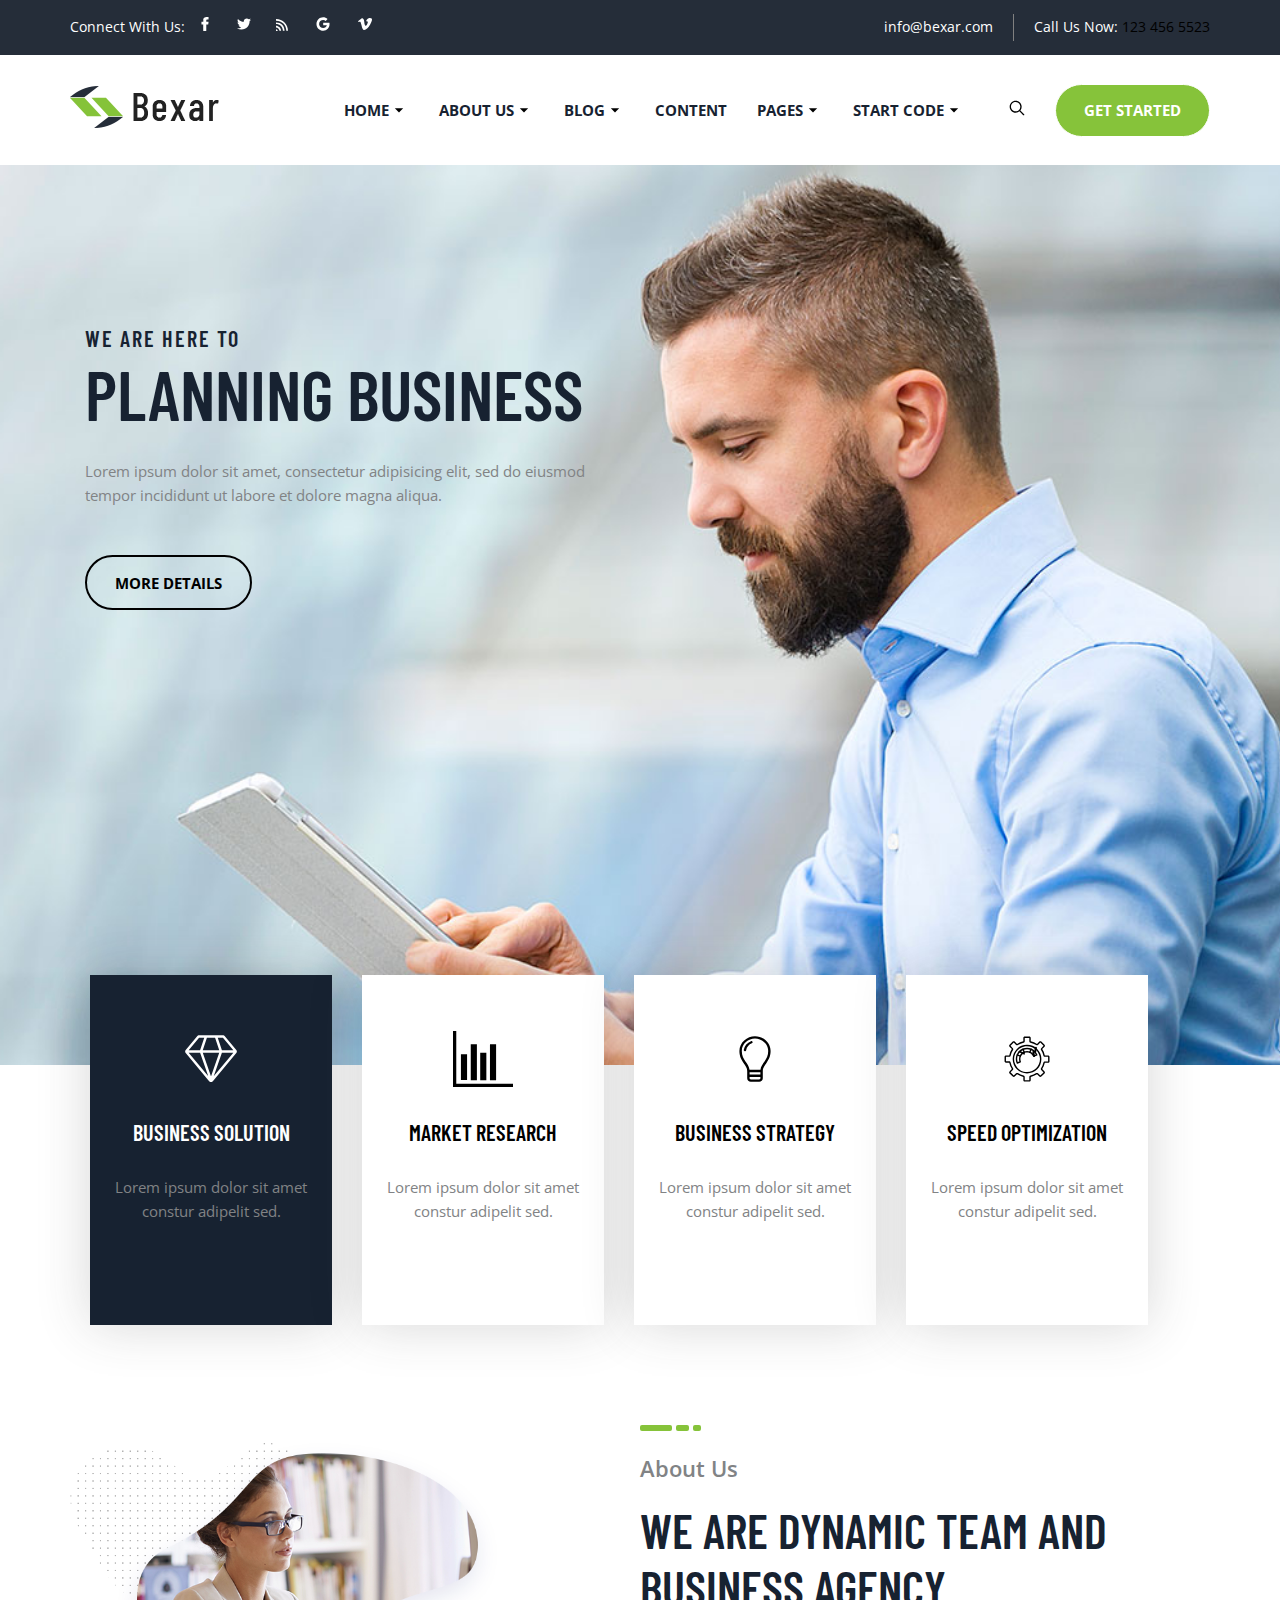
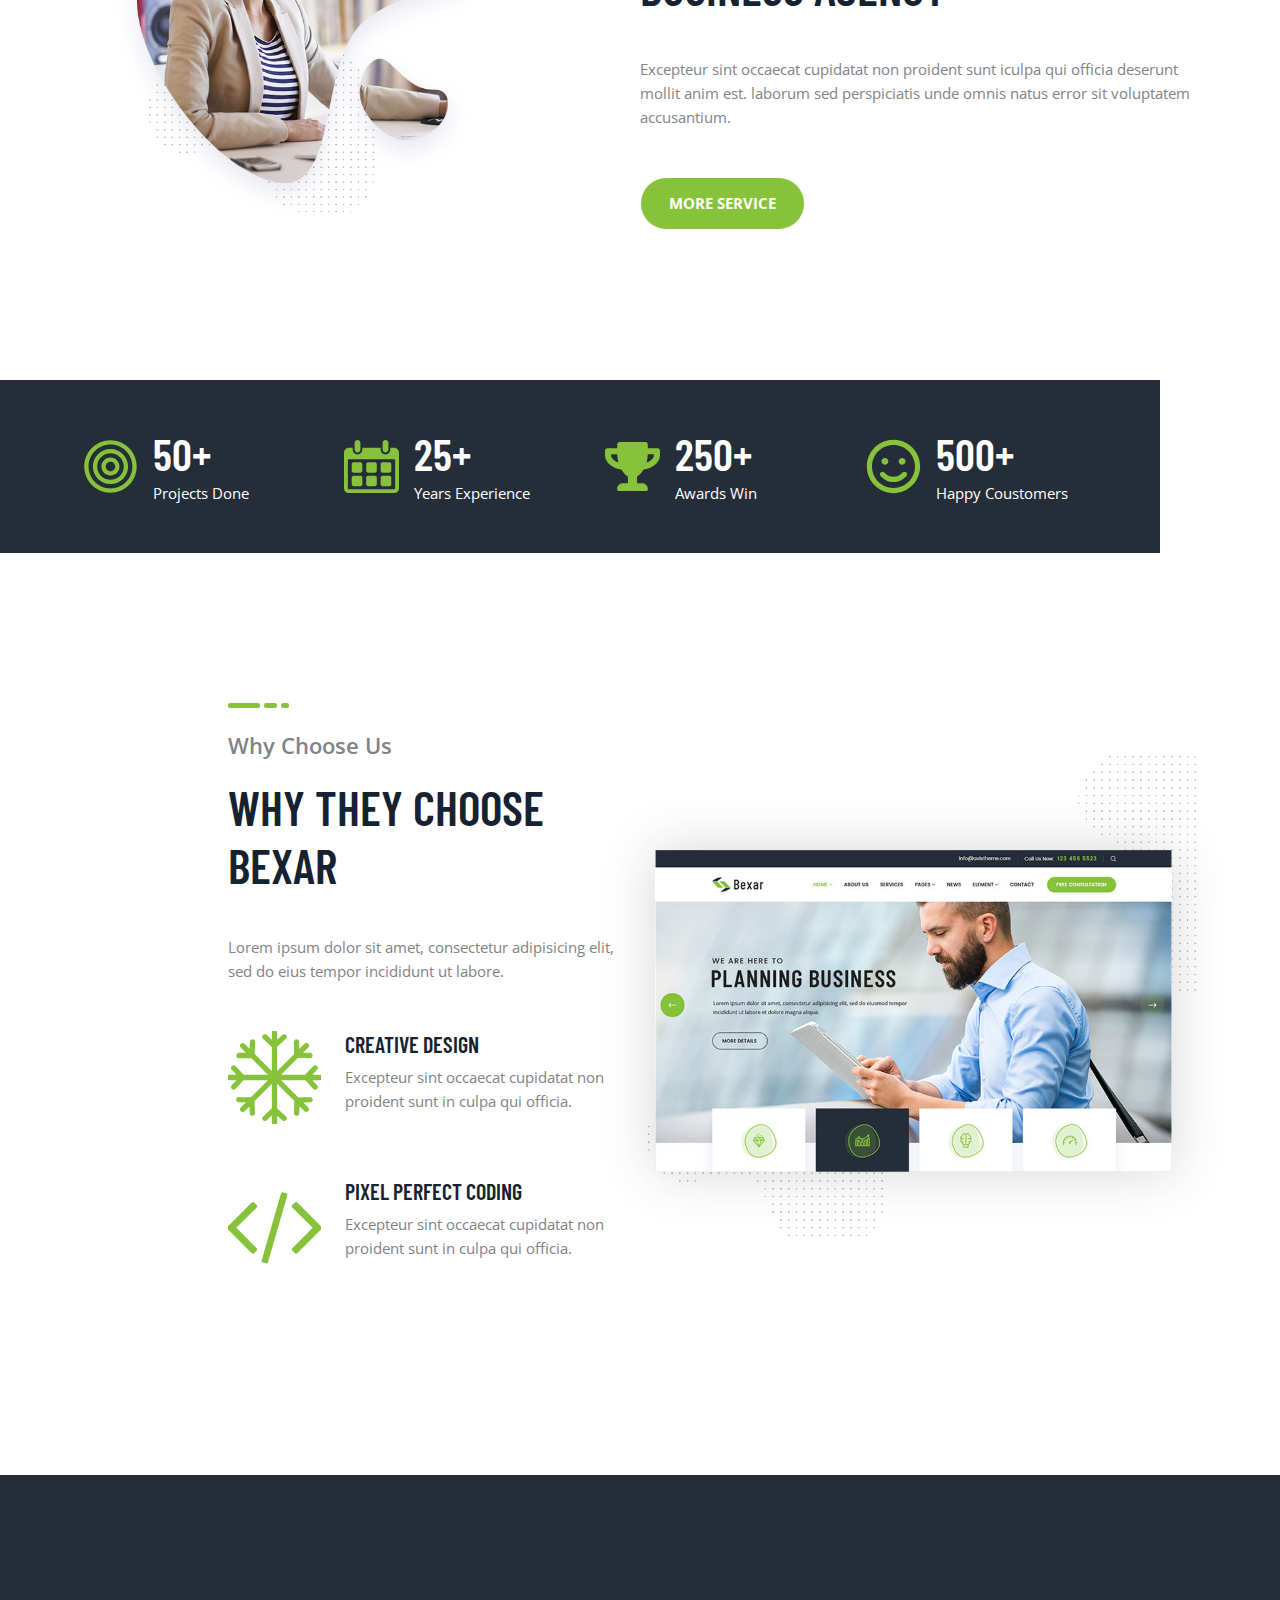
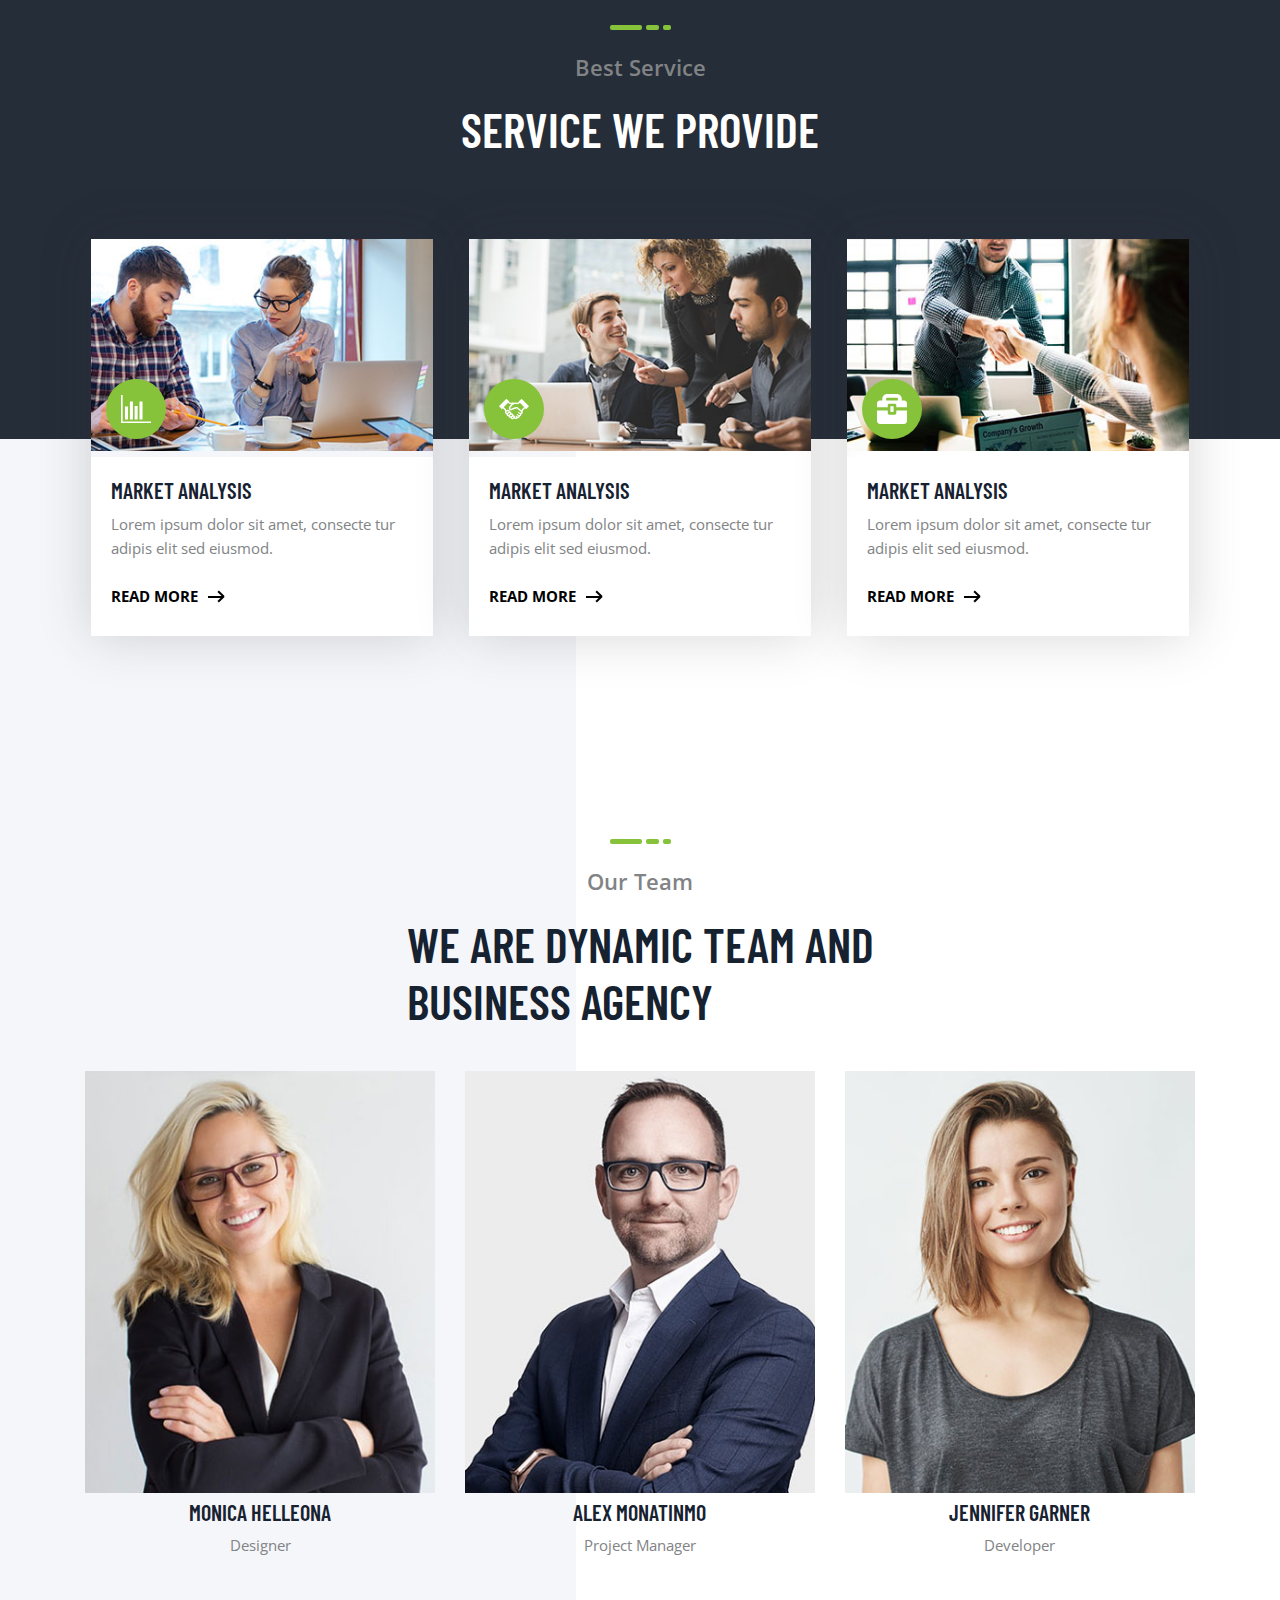
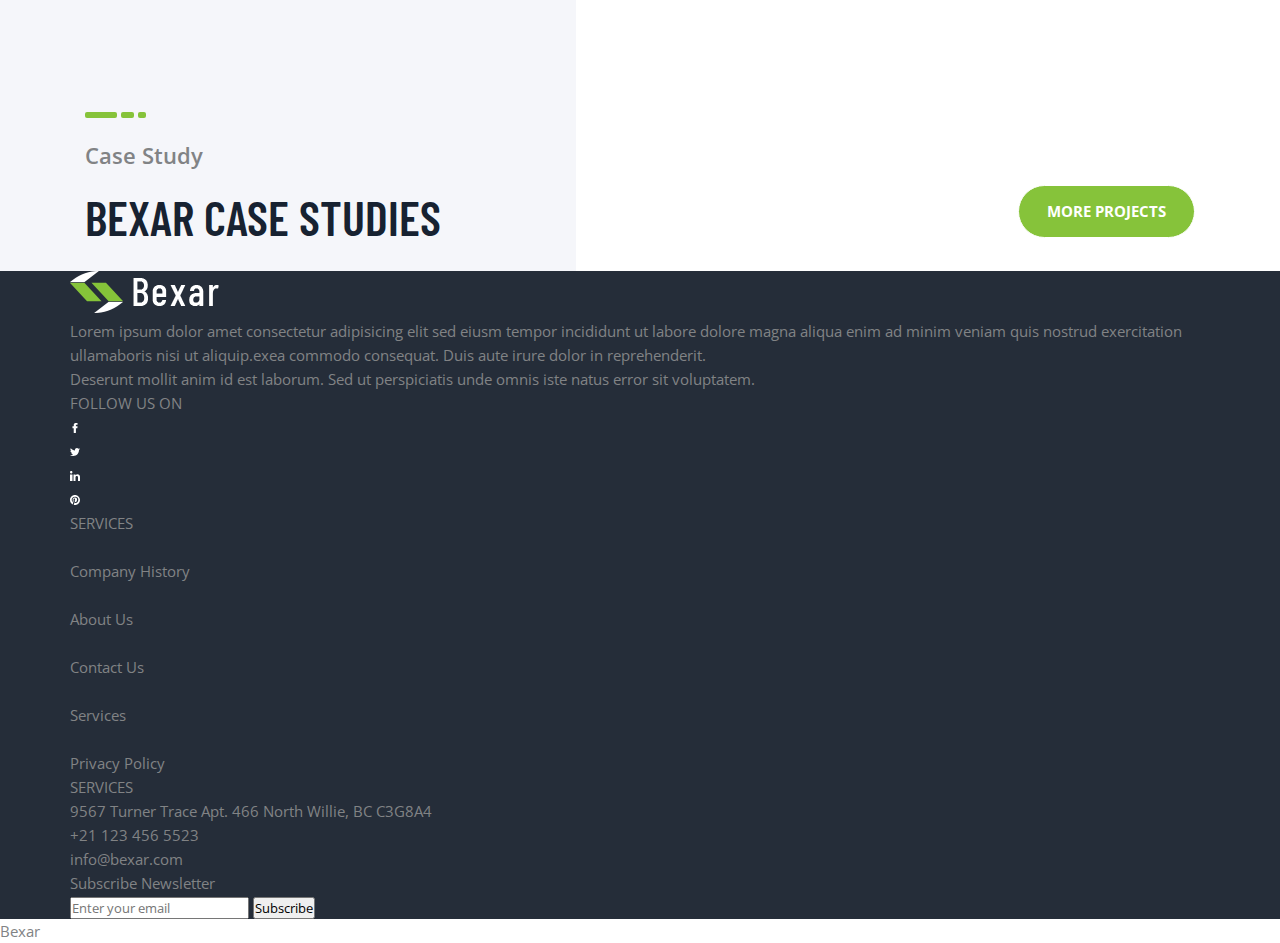
==== index.html @ 7b9d584b "first commit" ====
<!DOCTYPE html>
<html lang="en">
<head>
  <meta charset="UTF-8">
  <meta name="viewport" content="width=device-width, initial-scale=1.0">
  <link rel="preconnect" href="https://fonts.googleapis.com">
  <link rel="preconnect" href="https://fonts.gstatic.com" crossorigin>
  <link href="https://fonts.googleapis.com/css2?family=Barlow+Condensed:wght@100;200;300;400;500;600;700&display=swap" rel="stylesheet">
  <link rel="preconnect" href="https://fonts.googleapis.com">
  <link rel="preconnect" href="https://fonts.gstatic.com" crossorigin>
  <link href="https://fonts.googleapis.com/css2?family=Open+Sans:wght@300;400;500;600;700;800&display=swap" rel="stylesheet">
  <link rel="stylesheet" href="./assets/css/main.css">
  <title>BEKAR</title>
</head>
<body>
  <header>
    <div class="top-header">
      <div class="container">
        <div class="header-container">
          <div class="top-header-left">
            <p>Connect With Us:</p>
              <ul class="top-icons">
                <li class="icon"><a href="#"><img src="./assets/svg/facebook.svg" alt="facebook"></a></li>
                <li class="icon"><a href="#"><img src="./assets/svg/twitter.svg" alt="twitter"></a></li>
                <li class="icon"><a href="#"><img src="./assets/svg/wifi.svg" alt="wifi"></a></li>
                <li class="icon"><a href="#"><img src="./assets/svg/google.svg" alt="google"></a></li>
                <li class="icon"><a href="#"><img src="./assets/svg/vimeo.svg" alt="vimeo"></a></li>
              </ul>  
          </div>
          <div class="top-header-right">
            <div class="top-header-content gray-border">info@bexar.com</div>
            <div class="top-header-content">Call Us Now: <a href="">123 456 5523</a></div>
          </div>
        </div>
      </div>
    </div>
    <div class="bottom-header">
      <div class="container">
        <div class="header-container-bottom">
          <div class="logo">
            <img src="./assets/images/logo.png" alt="">
          </div>
          <nav>
            <ul class="navbar">
              <li class="nav-link"><a class="nav-a" href="#">HOME</a><img class="drop" src="./assets/svg/dropdown.svg" alt="dropdown">
                  <ul class="dropdown"> 
                      <li><a href="#">Homepage 1</a></li>
                      <li><a href="#">Homepage 2</a></li>
                      <li><a href="#">Homepage 3</a></li>
                  </ul>
              </li>
              <li class="nav-link"><a class="nav-a" href="#">ABOUT US</a><img class="drop" src="./assets/svg/dropdown.svg" alt="dropdown">
                  <ul class="dropdown">
                      <li><a href="#">About Us 1</a></li>
                      <li><a href="#">About Us 2</a></li>
                  </ul>
              </li>
              <li class="nav-link"><a class="nav-a" href="#">BLOG</a><img class="drop" src="./assets/svg/dropdown.svg" alt="dropdown">
                  <ul class="dropdown">
                      <li><a href="#">Blog </a></li>
                      <li><a href="#">Blog Sidebar</a></li>
                      <li><a href="#">Blog Details</a></li>
                  </ul>
              </li>
              <li class="nav-link"><a class="nav-a" href="#">CONTENT</a></li>
              <li class="nav-link"><a class="nav-a" href="#">PAGES</a><img class="drop" src="./assets/svg/dropdown.svg" alt="dropdown">
                  <ul class="dropdown">
                      <li><a href="#">Team</a></li>
                      <li><a href="#">Case Study</a></li>
                      <li><a href="#">Project Details</a></li>
                      <li><a href="#">Service 1</a></li>
                      <li><a href="#">Service 2</a></li>
                      <li><a href="#">Service Details</a></li>
                  </ul>
              </li>
              <li class="nav-link"><a class="nav-a" href="#">START CODE</a><img class="drop" src="./assets/svg/dropdown.svg" alt="dropdown">
                  <ul class="dropdown">
                      <li><a href="#">Buttons</a></li>
                      <li><a href="#">Icons</a></li>
                      <li><a href="#">Typography</a></li>
                      <li><a href="#">Accordions</a></li>
                      <li><a href="#">Blog Contents</a></li>
                      <li><a href="#">Service Contents</a></li>
                      <li><a href="#">Team Contents</a></li>
                  </ul>
              </li>
            </ul>
            <div>
              <img class="search" src="./assets/svg/search.svg" alt="search-icon">
            </div>
            <button class="header-btn button">GET STARTED</button>
          <nav>
        </div>
      </div>
    </div>
  </header>
  <main>
    <section class="hero">
      <div class="slider-container">
        <div id="slider-1" class="slider">
          <div class="container">
            <div class="slide-content">
              <h4>WE ARE HERE TO</h4>
              <h2>PLANNING BUSINESS</h2>
              <p class="gray-text">Lorem ipsum dolor sit amet, consectetur adipisicing elit, sed do eiusmod tempor incididunt ut labore et dolore magna aliqua.</p>
              <button class="slider-btn button">MORE DETAILS</button>
            </div>
          </div>
        </div>
        <div id="slider-2" class="slider">
          <div class="container">
            <div class="slide-content">
              <h4>WE ARE HERE TO</h4>
              <h2>PLANNING BUSINESS</h2>
              <p class="gray-text">Lorem ipsum dolor sit amet, consectetur adipisicing elit, sed do eiusmod tempor incididunt ut labore et dolore magna aliqua.</p>
              <button class="slider-btn button">MORE DETAILS</button>
            </div>
          </div>
        </div>
        <div id="slider-3" class="slider">
          <div class="container">
            <div class="slide-content">
              <h4>WE ARE HERE TO</h4>
              <h2>PLANNING BUSINESS</h2>
              <p class="gray-text">Lorem ipsum dolor sit amet, consectetur adipisicing elit, sed do eiusmod tempor incididunt ut labore et dolore magna aliqua.</p>
              <button class="slider-btn button">MORE DETAILS</button>
            </div>
          </div>
        </div>
        <div id="slider-4" class="slider">
          <div class="container">
            <div class="slide-content">
              <h4>WE ARE HERE TO</h4>
              <h2>PLANNING BUSINESS</h2>
              <p class="gray-text">Lorem ipsum dolor sit amet, consectetur adipisicing elit, sed do eiusmod tempor incididunt ut labore et dolore magna aliqua.</p>
              <button class="slider-btn button">MORE DETAILS</button>
            </div>
          </div>
        </div>
      </div>
    </section> 
    <section class="box-section">
      <div class="container">
        <div class="boxes">
          <div id="box1" class="box">
            <div id="box-icon-1" class="box-icon"></div>
            <div class="box-big">BUSINESS SOLUTION</div>
            <p class="gray-text">Lorem ipsum dolor sit amet constur adipelit sed.</p>
          </div>
          <div class="box">
            <div id="box-icon-2" class="box-icon"></div>
            <div class="box-big">MARKET RESEARCH</div>
            <p class="gray-text">Lorem ipsum dolor sit amet constur adipelit sed.</p>
          </div>
          <div class="box">
            <div id="box-icon-3" class="box-icon"></div>
            <div class="box-big">BUSINESS STRATEGY</div>
            <p class="gray-text">Lorem ipsum dolor sit amet constur adipelit sed.</p>
          </div>
          <div class="box">
            <div id="box-icon-4" class="box-icon"></div>
            <div class="box-big">SPEED OPTIMIZATION</div>
            <p class="gray-text">Lorem ipsum dolor sit amet constur adipelit sed.</p>
          </div>
        </div>
      </div>
    </section>
    <section id="about" class="container">
      <div class="aboutUs">
        <div class="about-bg">
          <img src="./assets/images/about-us.png" alt="">
        </div>
        <div class="about-text">
          <div class="green-lines">
            <div class="line one"></div>
            <div class="line two"></div>
            <div class="line three"></div>
          </div>
          <div class="about-gray">About Us</div>
          <div class="about-big">WE ARE DYNAMIC TEAM AND BUSINESS AGENCY</div>
          <div class="gray-text abouttxt">Excepteur sint occaecat cupidatat non proident sunt iculpa qui officia deserunt mollit anim est. laborum sed perspiciatis unde omnis natus error sit voluptatem accusantium.</div>
          <div class="more">
            <button class="header-btn button">MORE SERVICE</button>
          </div>
        </div>
      </div>
    </section>
    <section class="funfacts">
      <div class="container">
        <div class="facts">
          <div class="fact">
            <div class="fact-icon fact1"></div>
            <div class="fact-content">
              <div class="fact-count">50+</div>
              <div class="fact-text">Projects Done</div>
            </div>
          </div>
          <div class="fact">
            <div class="fact-icon fact2"></div>
            <div class="fact-content">
              <div class="fact-count">25+</div>
              <div class="fact-text">Years Experience</div>
            </div>
          </div>
          <div class="fact">
            <div class="fact-icon fact3"></div>
            <div class="fact-content">
              <div class="fact-count">250+</div>
              <div class="fact-text">Awards Win</div>
            </div>
          </div>
          <div class="fact">
            <div class="fact-icon fact4"></div>
            <div class="fact-content">
              <div class="fact-count">500+</div>
              <div class="fact-text">Happy Coustomers</div>
            </div>
          </div>
        </div>
      </div>
    </section>
    <section class="choose-class">
      <div class="choose">
        <div class="choose-left">
          <div class="green-lines">
            <div class="line one"></div>
            <div class="line two"></div>
            <div class="line three"></div>
          </div>
          <div class="about-gray">Why Choose Us</div>
          <div class="about-big">WHY THEY CHOOSE BEXAR</div>
          <div class="gray-text abouttxt">Lorem ipsum dolor sit amet, consectetur adipisicing elit, sed do eius tempor incididunt ut labore.</div>
          <div class="choose-content">
            <div class="choose-box">
              <div class="choose-icon-box">
                <img src="./assets/svg/snow.svg" alt="snow">
              </div>
              <div class="choose-box-content">
                <div class="choose-big">CREATIVE DESIGN</div>
                <div class="choose-text">Excepteur sint occaecat cupidatat non proident sunt in culpa qui officia.</div>
              </div>
            </div>
            <div class="choose-box">
              <div class="choose-icon-box">
                <img src="./assets/svg/code.svg" alt="snow">
              </div>
              <div class="choose-box-content">
                <div class="choose-big">PIXEL PERFECT CODING</div>
                <div class="choose-text">Excepteur sint occaecat cupidatat non proident sunt in culpa qui officia.</div>
              </div>
            </div>
          </div>
        </div>
        <div class="choose-bg">
          <img src="./assets/images/feature.jpg" alt="">
          <div class="feature-bg"></div>
        </div>
      </div>
    </section>
    <section class="bg-gray-white">
      <div class="section-blue">
        <div class="container">
          <div class="green-lines">
            <div class="line one"></div>
            <div class="line two"></div>
            <div class="line three"></div>
          </div>
          <div class="about-gray">Best Service</div>
          <div class="about-big-white">SERVICE WE PROVIDE</div>   
        </div>
      </div>
      <div class="service">
        <div class="container">
          <div class="cards">
            <div class="card">
              <div class="service-bg">
                <img src="./assets/images/services/service-1.jpg" alt="service">
                <div class="service-icon-bg">
                  <img src="./assets/svg/chart.svg" alt="">
                </div>
              </div>
              <div class="card-content">
                <div class="choose-big">MARKET ANALYSIS</div>
                <div class="service-text">Lorem ipsum dolor sit amet, consecte tur adipis elit sed eiusmod.</div>
                <button class="header-btn button ser">
                  <div class="read">READ MORE</div>
                  <div class="arrow-container">
                    <div class="arrow"></div>
                  </div>      
                </button>      
              </div>
            </div>
            <div class="card">
              <div class="service-bg">
                <img src="./assets/images/services/service-2.jpg" alt="service">
                <div class="service-icon-bg">
                  <img src="./assets/svg/handshake.svg" alt="">
                </div>
              </div>
              <div class="card-content">
                <div class="choose-big">MARKET ANALYSIS</div>
                <div class="service-text">Lorem ipsum dolor sit amet, consecte tur adipis elit sed eiusmod.</div>  
                <button class="header-btn button ser">
                  <div class="read">READ MORE</div>
                  <div class="arrow-container">
                    <div class="arrow"></div>
                  </div>      
                </button>                
              </div>
            </div>
            <div class="card">
              <div class="service-bg">
                <img src="./assets/images/services/service-3.jpg" alt="service">
                <div class="service-icon-bg">
                  <img src="./assets/svg/case.svg" alt="">
                </div>
              </div>
              <div class="card-content">
                <div class="choose-big">MARKET ANALYSIS</div>
                <div class="service-text">Lorem ipsum dolor sit amet, consecte tur adipis elit sed eiusmod.</div>
                <button class="header-btn button ser">
                  <div class="read">READ MORE</div>
                  <div class="arrow-container">
                    <div class="arrow"></div>
                  </div>      
                </button>       
              </div>
            </div>
          </div>
        </div>
      </div>
      <div class="container">
        <div class="team-text">
          <div class="green-lines">
            <div class="line one"></div>
            <div class="line two"></div>
            <div class="line three"></div>
          </div>
          <div class="about-gray">Our Team</div>
          <div class="about-big">WE ARE DYNAMIC TEAM AND<br>BUSINESS AGENCY</div>
        </div>
        <div class="teams">
          <div class="team">
            <div class="teamimgs">
              <img class="before-img" src="./assets/images/team-member-bg.png" alt="">
              <img class="teamimg" src="./assets/images/teams/team-1.jpg" alt="member">
              <img class="after-img" src="./assets/images/team-member-bg.png" alt="">
              <ul class="teamLinks">
                <li class="team-icon"><a href="#"><img src="./assets/svg/facebook.svg" alt=""></a></li>
                <li class="team-icon"><a href="#"><img src="./assets/svg/twitter.svg" alt=""></a></li>
                <li class="team-icon"><a href="#"><img src="./assets/svg/linkedin.svg" alt=""></a></li>
                <li class="team-icon"><a href="#"><img src="./assets/svg/pinterest.svg" alt=""></a></li>
              </ul>              
            </div>
            <div class="team-info">
              <div class="choose-big">MONICA HELLEONA</div>
              <div>Designer</div>
            </div>
          </div>
          <div class="team">
            <div class="teamimgs">
              <img class="before-img" src="./assets/images/team-member-bg.png" alt="">
              <img class="teamimg" src="./assets/images/teams/team-2.jpg" alt="member">
              <img class="after-img" src="./assets/images/team-member-bg.png" alt="">
              <ul class="teamLinks">
                <li class="team-icon"><a href="#"><img src="./assets/svg/facebook.svg" alt=""></a></li>
                <li class="team-icon"><a href="#"><img src="./assets/svg/twitter.svg" alt=""></a></li>
                <li class="team-icon"><a href="#"><img src="./assets/svg/linkedin.svg" alt=""></a></li>
                <li class="team-icon"><a href="#"><img src="./assets/svg/pinterest.svg" alt=""></a></li>
              </ul>              
            </div>
            <div class="team-info">
              <div class="choose-big">ALEX MONATINMO</div>
              <div>Project Manager</div>
            </div>
          </div>
          <div class="team">
            <div class="teamimgs">
              <img class="before-img" src="./assets/images/team-member-bg.png" alt="">
              <img class="teamimg" src="./assets/images/teams/team-3.jpg" alt="member">
              <img class="after-img" src="./assets/images/team-member-bg.png" alt="">
              <ul class="teamLinks">
                <li class="team-icon"><a href="#"><img src="./assets/svg/facebook.svg" alt=""></a></li>
                <li class="team-icon"><a href="#"><img src="./assets/svg/twitter.svg" alt=""></a></li>
                <li class="team-icon"><a href="#"><img src="./assets/svg/linkedin.svg" alt=""></a></li>
                <li class="team-icon"><a href="#"><img src="./assets/svg/pinterest.svg" alt=""></a></li>
              </ul>              
            </div>
            <div class="team-info">
              <div class="choose-big">JENNIFER GARNER</div>
              <div>Developer</div>
            </div>
          </div>
        </div>
        <div class="case-study">
          <div class="case-context">
            <div class="green-lines">
              <div class="line one"></div>
              <div class="line two"></div>
              <div class="line three"></div>
            </div>
            <div class="about-gray">Case Study</div>
            <div class="about-big marginnone">BEXAR CASE STUDIES</div>
          </div>
          <div class="case-button">
            <button class="header-btn button">MORE PROJECTS</button>
          </div>
        </div>
      </div>
    </section>
    <footer>
      <div class="footer-top">
        <div class="container">
          <div class="footer-info">
            <div class="footer-logo">
              <img src="./assets/images/logo-alt.png" alt="">
            </div>
            <p>Lorem ipsum dolor amet consectetur adipisicing elit sed eiusm tempor incididunt ut labore dolore magna aliqua enim ad minim veniam quis nostrud exercitation ullamaboris nisi ut aliquip.exea commodo consequat. Duis aute irure dolor in reprehenderit.</p>
            <p>Deserunt mollit anim id est laborum. Sed ut perspiciatis unde omnis iste natus error sit voluptatem.</p>
            <div class="white-text">FOLLOW US ON</div>
            <ul class="footer-icons">
              <li class="footer-icon"><a href="#"><img src="./assets/svg/facebook.svg" alt=""></a></li>
              <li class="footer-icon"><a href="#"><img src="./assets/svg/twitter.svg" alt=""></a></li>
              <li class="footer-icon"><a href="#"><img src="./assets/svg/linkedin.svg" alt=""></a></li>
              <li class="footer-icon"><a href="#"><img src="./assets/svg/pinterest.svg" alt=""></a></li>
            </ul>  
          </div>
          <div class="footer-right">
            <div class="footer-right-top">
              <div class="white-text">SERVICES</div>
              <ul>
                <li class="footer-text-container">
                  <div class="right-arrow">
                    <img src="./assets/svg/right-arrow" alt="">
                  </div>
                  <p>Company History</p>
                </li>
                <li class="footer-text-container">
                  <div class="right-arrow">
                    <img src="./assets/svg/right-arrow" alt="">
                  </div>
                  <p>About Us</p>
                </li>
                <li class="footer-text-container">
                  <div class="right-arrow">
                    <img src="./assets/svg/right-arrow" alt="">
                  </div>
                  <p>Contact Us</p>
                </li>
                <li class="footer-text-container">
                  <div class="right-arrow">
                    <img src="./assets/svg/right-arrow" alt="">
                  </div>
                  <p>Services</p>
                </li>
                <li class="footer-text-container">
                  <div class="right-arrow">
                    <img src="./assets/svg/right-arrow" alt="">
                  </div>
                  <p>Privacy Policy</p>
                </li>
              </ul>            
            </div>
            <div class="footer-right-top">
              <div class="white-text">SERVICES</div>
              <p>9567 Turner Trace Apt. 466 North Willie, BC C3G8A4</p>
              <p>+21 123 456 5523</p>
              <p>info@bexar.com</p>
            </div>
            <div class="footer-right-top">
              <div class="white-text">Subscribe Newsletter</div>
              <form action="#">
                <div class="position-relative">
                  <input type="email" class="form-control border-0 text-white newsletter-form" id="newsletter" name="newsletter"
                    placeholder="Enter your email">
                  <button type="submit" class="btn btn-primary btn-subscribe">Subscribe</button>
                </div>
              </form>
            </div>
          </div>
        </div>
      </div>
      <div class="copyright">
        <div class="copyleft">
          <div class="green">Bexar</div>
        </div>
      </div>
    </footer>
  </main>
  <script src="./assets/js/main.js"></script>
</body>
</html>
---- assets/css/main.css ----
*{
  margin: 0;
  padding: 0;
  box-sizing: border-box;
  text-decoration: none;
  list-style-type: none;
  font-family: 'Open Sans', sans-serif;
}
::selection {
  background-color: #9ED060;
  color: white;
}
body{
  line-height: 1.6;
  font-family: "Open Sans", sans-serif;
  -webkit-font-smoothing: antialiased;
  font-size: 15px;
  color: #818385;
}
.container{
  margin: 0 auto;
  width: 1140px;
}
.header-container{
  display: flex;
  align-items: center;
  justify-content: space-between;
}
.top-header{
  display: flex;
  align-items: center;
  background-color: #252D39;
  color: white;
  height: 55px;
  font-size: 14px;
  font-weight: 400;
}
.top-icons{
  width: 200px;
  display: flex;
  justify-content: space-around;
}
.icon{
  display: flex;
  justify-content: center;
  align-items: center;
  width: 14px;
  height: 14px;
}
.icon img{
  width: 100%;
  height: 100%;
}
.icon:nth-child(3){
  width: 12px;
}
.icon:nth-child(4){
  width: 20px;
  height: 16px;
}
.top-header-left{
  display: flex;
  align-items: center;
}
.top-header-right{
  gap: 20px;
  display: flex;
  align-content: center;
}
.top-header-content{
  padding: 2px 0;
}
.gray-border{
  padding-right: 20px;
  border-right: 0.5px solid gray;
}
.bottom-header{
  height: 110px;
  display: flex;
  align-items: center;
  justify-content: space-between;
  color: white;
  font-size: 15px;
  font-weight: 700;
}
a{
  color: black;
}
.header-container-bottom{
  display: flex;
  align-items: center;
  height: 100%;
  justify-content: space-between;
}
nav{
  display: flex;
  align-items: center;
}
.navbar{
  display: flex;
  align-items: center;
}
.navbar .nav-link{
  display: flex;
  align-items: center;
  padding: 0 15px;
  position: relative;
  height: 110px;
}
.nav-a{
  transition: 0.3s;
  color: #172231;
}
.navbar .nav-link:hover .nav-a{
  color: #86C33A;
}
.navbar .nav-link a{
  align-items: center;
}
.dropdown{
  box-shadow: 0px 3px 9px 0px rgba(0, 0, 0, 0.12);
  z-index: 2;
  position: absolute;
  top: 100px;
  left: 0;
  display: none;
  flex-direction: column;
  background-color: white;
  color: #172231;
  visibility: hidden;
  opacity: 0;
  transition: 1s;
}
.navbar .nav-link:hover .dropdown{
  display: flex;
  visibility: visible;
  opacity: 1;
}
.dropdown li{
  text-align: left;
  padding: 10px 20px;
}
.dropdown a{
  transition: 0.3s;
}
.dropdown li:hover a{
  color: #86c33a;
}
.drop{
  width: 20px;
  height: 20px;
}
.search{
  width: 16px;
  margin: 0 30px;
}
.button{
  font-size: 15px;
  font-family: "Open Sans", sans-serif;
  text-transform: uppercase;
  padding: 15.5px 28px;
  border-radius: 35px;
  font-weight: 700;
  border: 1px solid;
  position: relative;
  z-index: 1;
}
.header-btn{
  background-color: #86C33A;
  color: white;
}
.hero {
  position: relative;
  overflow: hidden;
}
.slider-container {
  display: flex;
  transition: transform 0.5s ease-in-out;
}
.slider{
  flex: 0 0 100%;
  height: 100vh;
  width: 100%;
  background-position: center center;
  background-size: cover;
  display: flex;
}
#slider-1{
  background-image: url(../images/banners/banner-1.jpg);
}
#slider-2{
  background-image: url(../images/banners/banner-2.jpg);
}
#slider-3{
  background-image: url(../images/banners/banner-3.jpg);
}
#slider-4{
  background-image: url(../images/banners/banner-4.jpg);
}
.slide-content{
  width: 50%;
  padding: 160px 15px 270px;
}
h4{
  font-family: 'Barlow Condensed', sans-serif;
  font-weight: 600;
  font-size: 22px;
  letter-spacing: 2px;
  line-height: 1.2;
  color: #172231;
}
h2{
  font-weight: 600;
  font-family: 'Barlow Condensed', sans-serif;
  font-size: 70px;
  line-height: 1.2;
  margin: 0 0 24px;
  color: #172231;
}
.gray-text{
  font-weight: 400;
  color: #818385;
  line-height: 1.6;
  font-size: 15px;
  margin: 0 0 48px;
}
.slider-btn{
  background: transparent;
  border: 2px solid black;
}

@keyframes water-wave{
  0%
  {
    border-radius: 120px 135px 110px 90px;
  }
  25%
  {
      border-radius: 130px 140px 100px 110px;
  }
  50%
  {
      border-radius: 110px 97px 150px 100px;
  }
  75%
  {
      border-radius: 80px 107px 120px 90px;
  }
  100%
  {
    border-radius: 120px 135px 110px 90px;
  }
}

/* BOXES */
.box-section{
  display: flex;
  justify-content: center;
}
.container{
  position: relative;
}
.boxes{
  display: flex;
  align-items: center;
  flex-wrap: wrap;
  gap: 30px;
  padding: 0 20px;
  margin-top: -90px;
}
#box1{
  background-color: #172231;
  color: white;
}
.box{
  padding: 0 10px;
  display: flex;
  flex-wrap: wrap;
  flex-direction: column;
  text-align: center;
  justify-content: center;
  align-items: center;
  gap: 30px; 
  width: 22%;
  height: 350px;
  background-color: white;
  color: white;
  box-shadow: 0px 0px 50px 0px rgba(55, 55, 55, 0.2);
  color: black;
}
.box:hover{
  background-color: #172231;
  color: white;
}
.box-icon{
  position: relative;
  background-size: cover;
  background-repeat: no-repeat;
  width: 60px;
  height: 60px;
}
#box-icon-1{
  background-image: url(../svg/diamond.svg);
}
#box-icon-2{
  background-image: url(../svg/chart.svg);
  filter: invert(100%);
}
#box-icon-3{
  background-image: url(../svg/light.svg);
  filter: invert(100%);
}
#box-icon-4{
  background-image: url(../svg/speed.svg);
  filter: invert(100%);
}
.box-big{
  font-family: "Barlow Condensed", sans-serif;
  text-transform: uppercase;
  font-weight: 600;
  line-height: 1.2;
  font-size: 22px;
}
#about{
  height: 100%;
  margin-bottom: 150px;
}
.aboutUs{
  margin-top: 100px;
  display: flex;
  justify-content: space-between;
  align-items: center;
}
.about-bg{
  background-image: url(../images/about-us-bg.png);
  background-repeat: no-repeat;
  background-size: contain;
  width: 41.6%;
  height: 80%;
  display: flex;
  align-items: center;
  justify-content: center;
}
.about-bg img{
  width: 80%;
  height: 100%;
}
.about-text{
  display: flex;
  flex-direction: column;
}
.green-lines{
  display: flex;
  gap: 4px;
  margin-bottom: 20px;
}
.line{
  background-color: #86C33A;
  height: 5.5px;
  border-radius: 2px;
}
.one{
  width: 32px;
}
.two{
  width: 13px;
}
.three{
  width: 8px;
}
.about-gray{
  color: #818385;
  font-size: 22px;
  font-weight: 600;
  margin-bottom: 16px;
}
.about-big{
  line-height: 1.2;
  font-weight: 600;
  font-size: 48px;
  color: #172231;
  font-family: 'Barlow Condensed', sans-serif;
  margin-bottom: 40px;
}
.abouttxt{
  margin-bottom: 48px;
}
.about-text{
  width: 50%;
}
.funfacts .container{
  transform: translateX(-50px);
  position: relative;
}
.funfacts .container::before{
  position: absolute;
  content: "";
  right: 100%;
  top: 0;
  height: 100%;
  width: 100%;
  background: #252d39;
}
.facts{
  display: flex;
  background-color: #252d39;
  color: white;
  padding: 48px;
}
.fact{
  display: flex;
  gap: 15px;
  width: 25%;
  align-items: center;
  padding: 0 15px;
}
.fact-count{
  font-family: "Barlow Condensed", sans-serif;
  font-size: 44px;
  font-weight: 600;
  line-height: 1.2;
}
.fact-icon{
  width: 55px;
  height: 55px;
  background-position: center center;
  background-repeat: no-repeat;
  background-size: contain;
}
.fact1{
  background-image: url(../svg/bullseye.svg);
}
.fact2{
  background-image: url(../svg/calendar.svg);
}
.fact3{
  background-image: url(../svg/trophy.svg);
}
.fact4{
  background-image: url(../svg/smile.svg);
}
.choose-class{
  padding: 150px 0;
  display: flex;
  flex-direction: column;
  align-items: center;
  justify-content: center;
}
.choose{
  display: flex;
  align-items: center;
  width: 100%;
}
.choose-left{
  width: 33.33%;
  margin-left: 16.66%;
  padding: 0 15px;
}
.choose-box{
  display: flex;
  margin-bottom: 48px ;
}
.choose-icon-box{
  margin-right: 24px;
}
.choose-icon-box img{
  width: 93px;
}
.choose-box-content{
  display: flex;
  flex-direction: column;
}
.choose-big{
  font-size: 22px;
  color: #172231;
  font-family: "Barlow Condensed", sans-serif;
  text-transform: uppercase;
  font-weight: 600;
  line-height: 1.2;
  margin-bottom: 8px;
}
.choose-bg{
  width: 41.6%;
  height: auto;
  padding-left: 15px;
  position: relative;
}
.feature-bg{
  position: absolute;
  background-image: url(../images/feature-bg.png);
  background-position: center center;
  background-repeat: no-repeat;
  background-size: cover;
  top: -100px;
  left: 8px;
  width: 103%;
  height: 150%;
  z-index: -1;
}
.choose-bg img{
  height: auto;
  max-width: 100%;
  background-image: url(../images/feature.jpg);
  box-shadow: 0px 0px 50px 0px rgba(55, 55, 55, 0.2);
  background-position: center center;
  background-repeat: no-repeat;
  background-size: cover;
  position: relative;
}
.bg-gray-white{
  background-image: linear-gradient(to right, #f5f6fa 45%, #fff 0%);
}
.section-blue{
  background-color: #252d39;
  padding: 150px 0 240px;
  position: relative;
}
.section-blue .container{
  display: flex;
  flex-direction: column;
  align-items: center;
}
.service{
  width: 100%;
  height: auto;
  position: relative;
}
.service-bg{
  width: 100%;
}
.service-bg img{
  width: 100%;
}
.cards{
  display: flex;
  position: absolute;
  top: -200px;
  padding-bottom: 300px;
  justify-content: space-evenly;
  flex-wrap: wrap;
}
.card{
  width: 30%;
  margin: 0 15px;
  box-shadow: 0px 0px 50px 0px rgba(55, 55, 55, 0.2);
}
.card-content{
  display: flex;
  flex-direction: column;
  padding: 20px;
  background-color: white;
}
.about-big-white{
  line-height: 1.2;
  font-weight: 600;
  font-size: 48px;
  color: #fff;
  font-family: 'Barlow Condensed', sans-serif;
  margin-bottom: 40px;
}
.service-bg{
  position: relative;
}
.service-icon-bg{
  background-color: #86C33A;
  width: 60px;
  height: 60px;
  border-radius: 50%;
  display: flex;
  align-items: center;
  justify-content: center;
  position: absolute;
  left: 15px;
  top: 140px;
}
.service-icon-bg img{
  width: 50%;
  background-position: center center;
  background-repeat: no-repeat;
  background-size: cover;
}
.ser{
  cursor: pointer;
  display: flex;
  background-color: transparent;
  color: black;
  border: none;
  padding: 26px 28px 10px 0;
  gap: 10px;
}
.ser:hover{
  color: #86C33A;
}
.arrow-container {
  height: 20px;
  position: relative;
}

.arrow {
  width: 15px;
  height: 2px;
  background-color: black;
  position: absolute;
  top: 50%;
  transition: 0.4s;
}

.arrow::before,
.arrow::after {
  content: "";
  position: absolute;
  background-color: black;
  width: 8px;
  height: 2px;
  top: 0;
  left: 9px;
  transition:  all 0.4s ease;
}

.arrow::before {
  margin-top: -2.5px;
  transform: rotate(45deg);
}

.arrow::after {
  margin-top: 2.5px;
  transform: rotate(-45deg);
}

.ser:hover .arrow::after {
  left: 23px;
  background-color: #86C33A;
}
.ser:hover .arrow::before {
  left: 23px;
  background-color: #86C33A;
}
.ser:hover .arrow{
  width: 30px;
  background-color: #86C33A;
}

.team-text{
  padding-top: 400px;
  display: flex;
  flex-direction: column;
  align-items: center;
  justify-content: center;
}
.teams{
  display: flex;
  justify-content: space-evenly;
  flex-wrap: wrap;
}
.team{
  width: 33.33%;
  padding: 0 15px;
  display: flex;
  flex-direction: column;
}
.team-icon{
  display: flex;
  justify-content: center;
  align-items: center;
  border: white 1px solid;
  border-radius: 50%;
  padding: 11px 16px;
  transition: .2s;
  transform: scale(0.1);
}
.team-icon img{
  width: 15px;
}
.teamimgs{
  position: relative;
  z-index: 999;
}
.teamimg{
  width: 100%;
}
.before-img{
  position: absolute;
  right: 0;
  top: 0;
  z-index: -1;
  transition: 0.2s;
}
.after-img{
  position: absolute;
  left: 0;
  bottom: 7px;
  z-index: -1;
  transition: 0.2s;
}
.team:hover .before-img{
  top: -20px;
  right: -20px;
}
.team:hover .after-img{
  bottom: -13px;
  left: -20px;
}
.teamLinks{
  padding: 1.5rem 0;
  width: 100%;
  position: absolute;
  display: flex;
  background: rgba(134, 195, 58, 0.9);
  transition: 0.2s ease;
  transform: scale(0.8);
  opacity: 0;
  justify-content: center;
  gap: 20px;
  z-index: 999;
  bottom: 6px;
}
.team:hover .teamLinks{
  opacity: 1;
  transform: scale(1);
}
.team:hover .team-icon{
  transform: scale(1);
}
.team-info{
  display: flex;
  flex-direction: column;
  align-items: center;
  justify-content: center;
}
.case-study{
  display: flex;
  padding: 155px 0 24px;
}
.case-context{
  width: 66.66%;
  padding: 0 15px;
}
.case-button{
  width: 33.33%;
  display: flex;
  justify-content: end;
  align-self: flex-end;
  padding: 0 15px 9px 15px;
}
.marginnone{
  margin: 0;
}
.footer-top{
  background-color: #252D39;
}
.footer-icon a img{
  width: 10px;
}
@media only screen and (max-width: 1200px){
  .container{
    max-width: 960px;
  }
}
@media only screen and (max-width: 1000px) {
  .container{
    max-width: 720px;
  }
  .navbar{
    display: none;
  }
  .funfacts .container::before{
    display: none;
  }
  .funfacts .container{
    transform: translateX(0px);
    max-width: fit-content;
  }
  .facts{
    flex-wrap: wrap;
  }
  .fact{
    width: 50%;
  }
  .choose{
    flex-direction: column-reverse;
  }
  .choose-left{
    width: 100%;
    margin-left: 0;
  }
  .choose-bg{
    width: 100%;
    margin: 0 0 48px;
  }
  .feature-bg{
    display: none;
  }
  .choose-bg img{
    width: 100%;
  }
  .boxes{
    justify-content: space-between;
  }
  .box{
    width: 47%;
  }
  .after-img , .before-img{
    display: none;
  }
  .card{
    width: 45.8%;
    margin-bottom: 1.5rem;
  }
  .team-text{
    padding-top: 800px;
  }
  .team{
    width: 46%;
    margin-bottom: 3rem;
  }
}
@media only screen and (max-width: 800px) {
  .container{
    max-width: 540px;
  }
  .aboutUs{
    flex-direction: column;
  }
  .about-bg{
    width: 95%;
  }
  .about-text{
    width: 100%;
  }
  .about-bg img{
    width: 100%;
  }
  #about{
    margin-bottom: 50px;
  }
  .card{
    width: 100%;
  }
  .team-text{
    padding-top: 1500px;
  }
}

@media only screen and (max-width: 576px) {
  .container {
    max-width: 540px;
  }
  .box{
    width: 100%;
  }
  .team{
    width: 100%;
  }
}
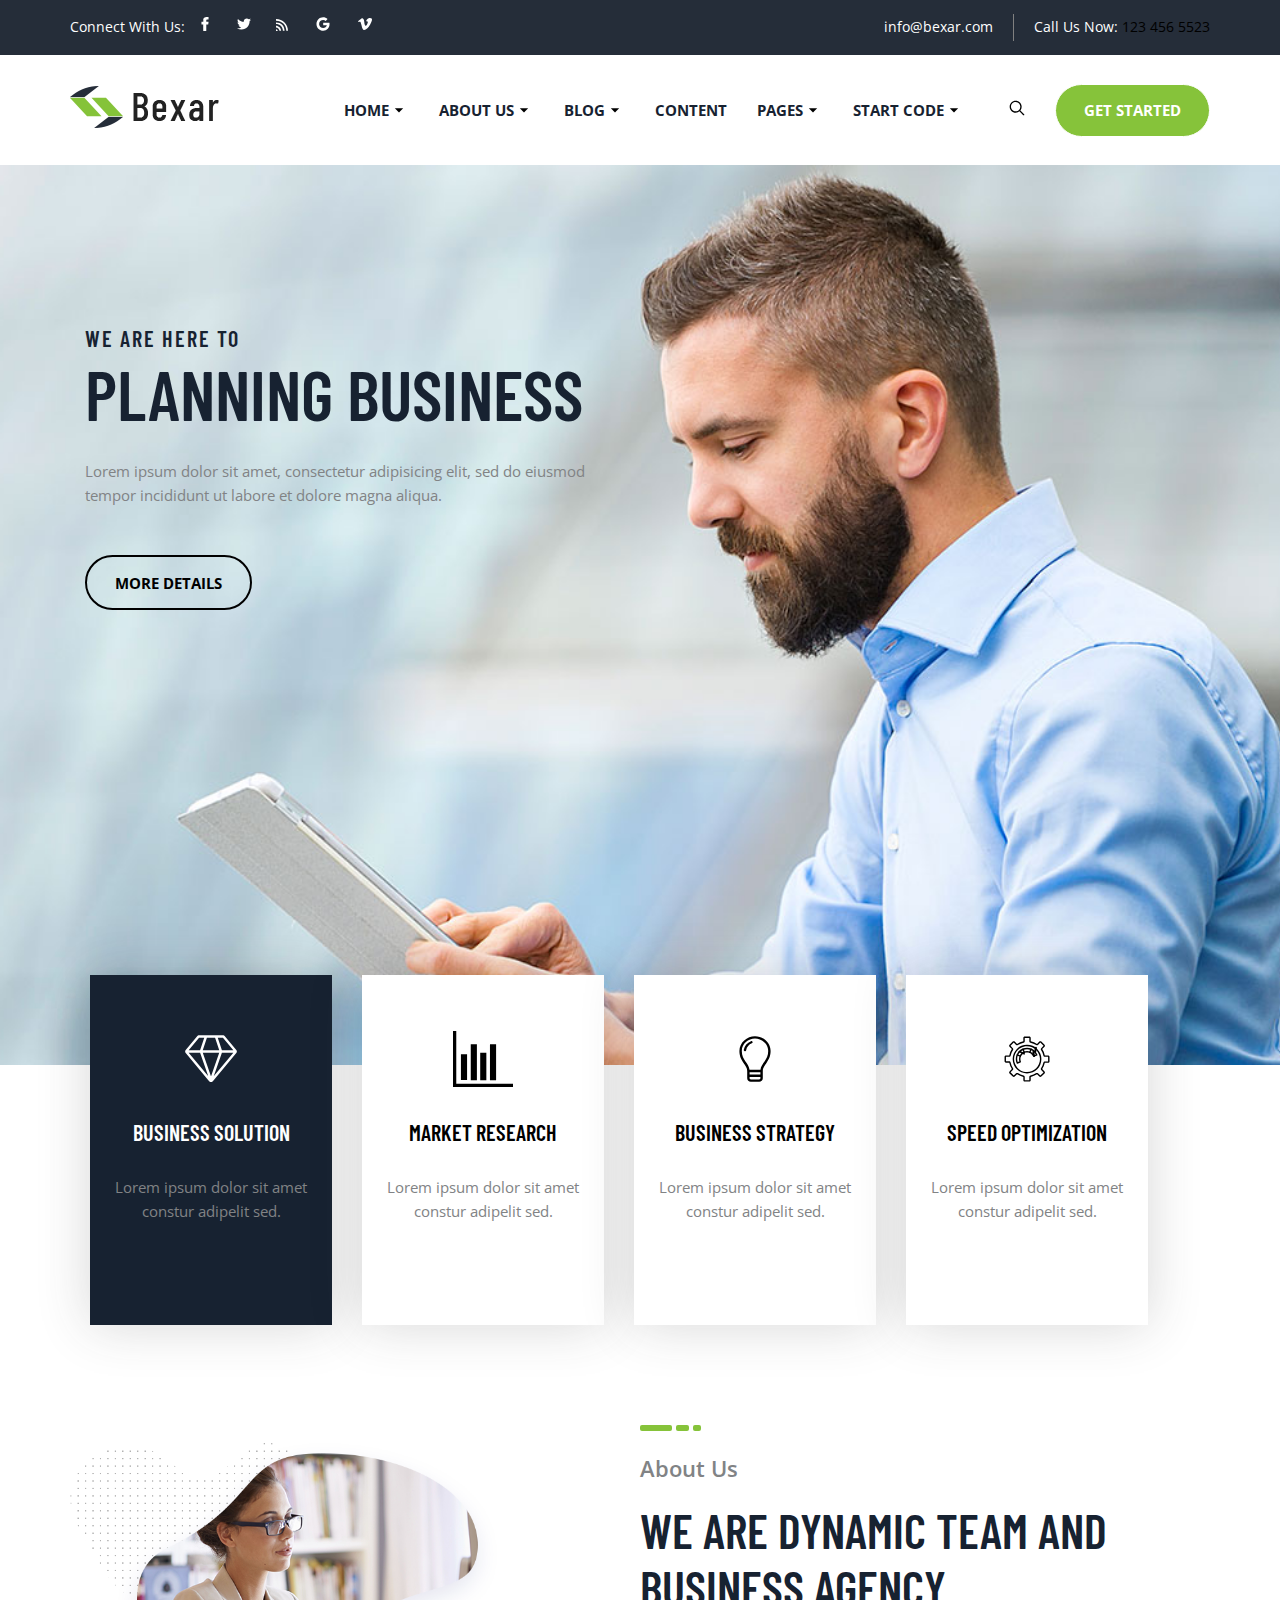
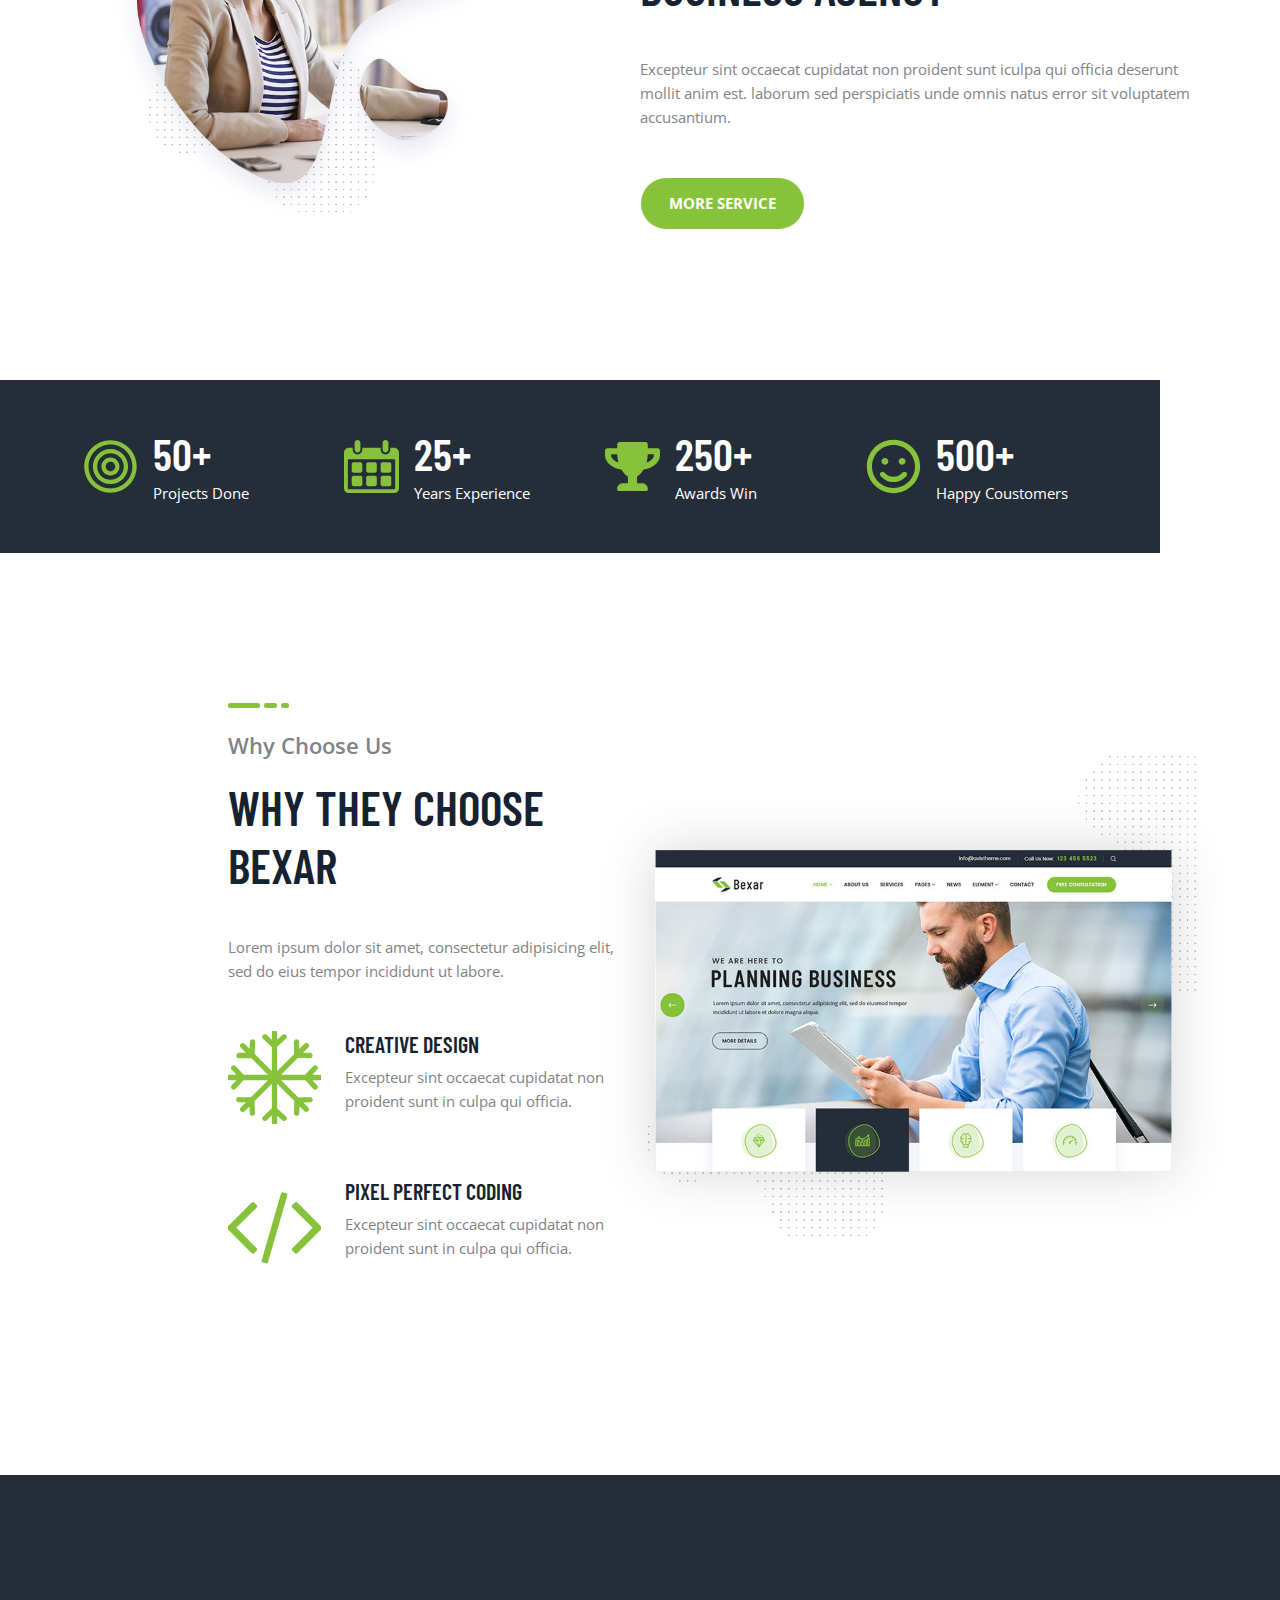
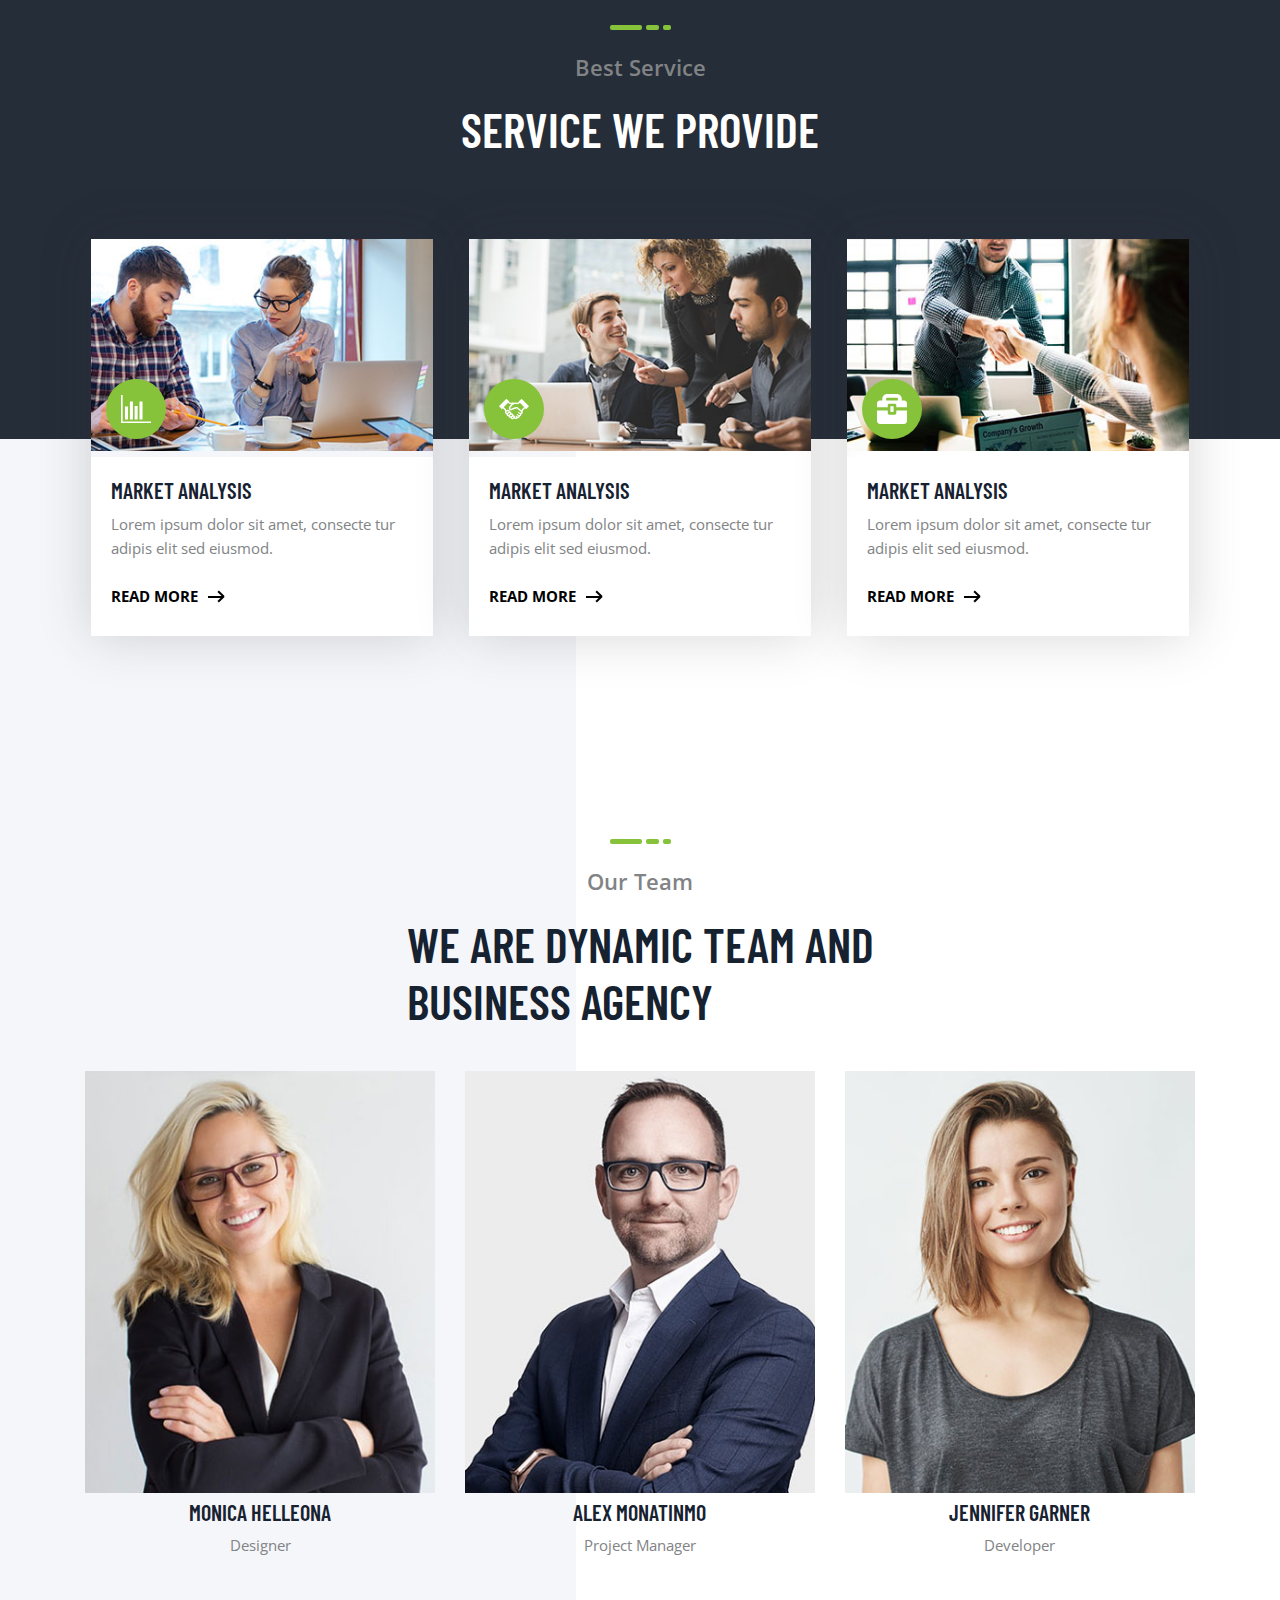
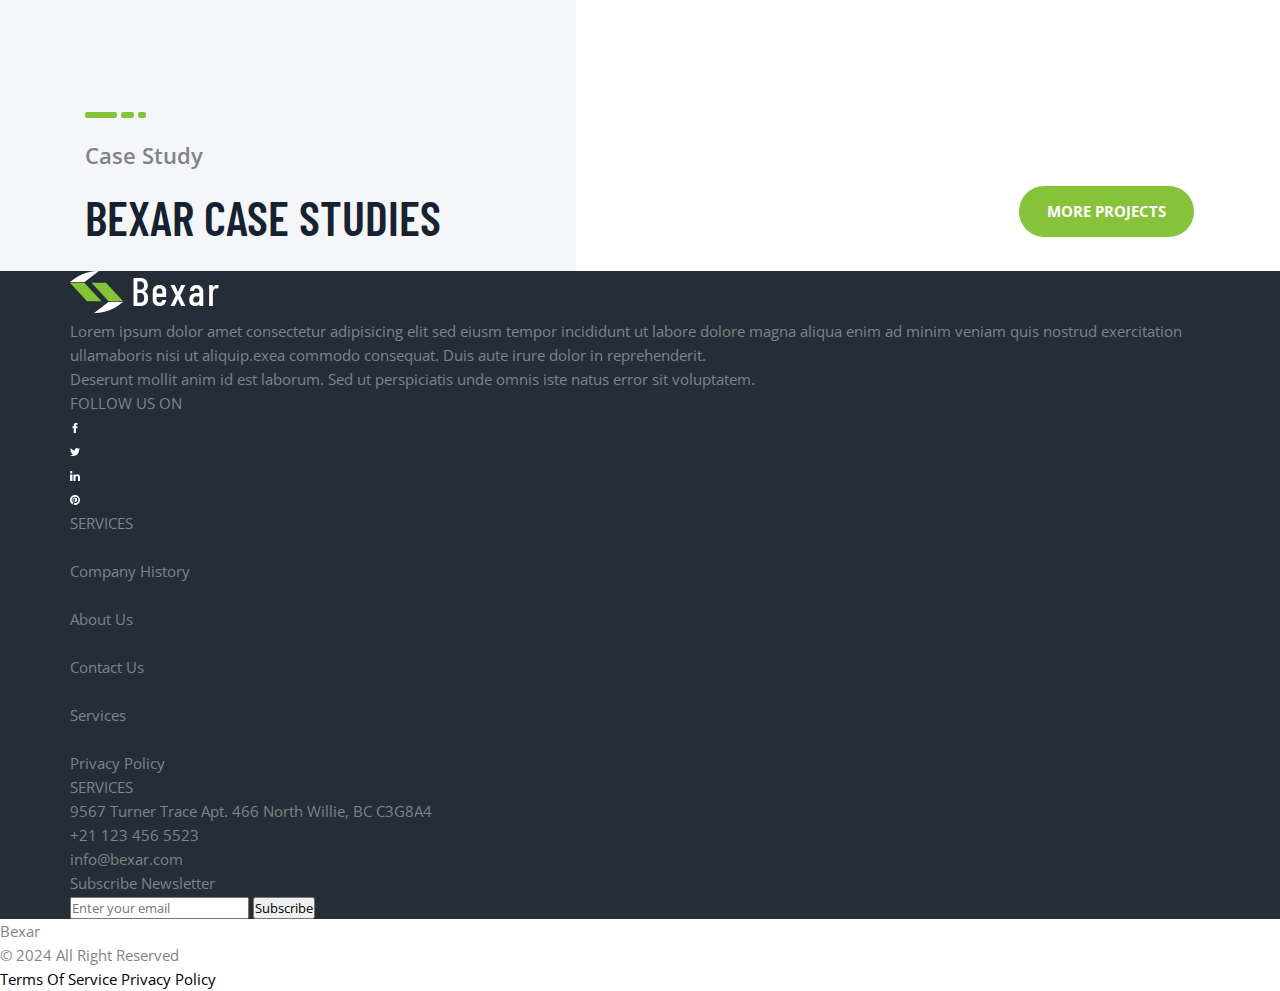
==== commit 3d1b199c: "new responsive update" ====
--- a/index.html
+++ b/index.html
@@ -482,7 +482,11 @@
       </div>
       <div class="copyright">
         <div class="copyleft">
-          <div class="green">Bexar</div>
+          <div class="green">Bexar</div><p>© 2024 All Right Reserved</p>
+        </div>
+        <div class="copy-right">
+          <a href="#">Terms Of Service</a>
+          <a href="#">Privacy Policy</a>
         </div>
       </div>
     </footer>
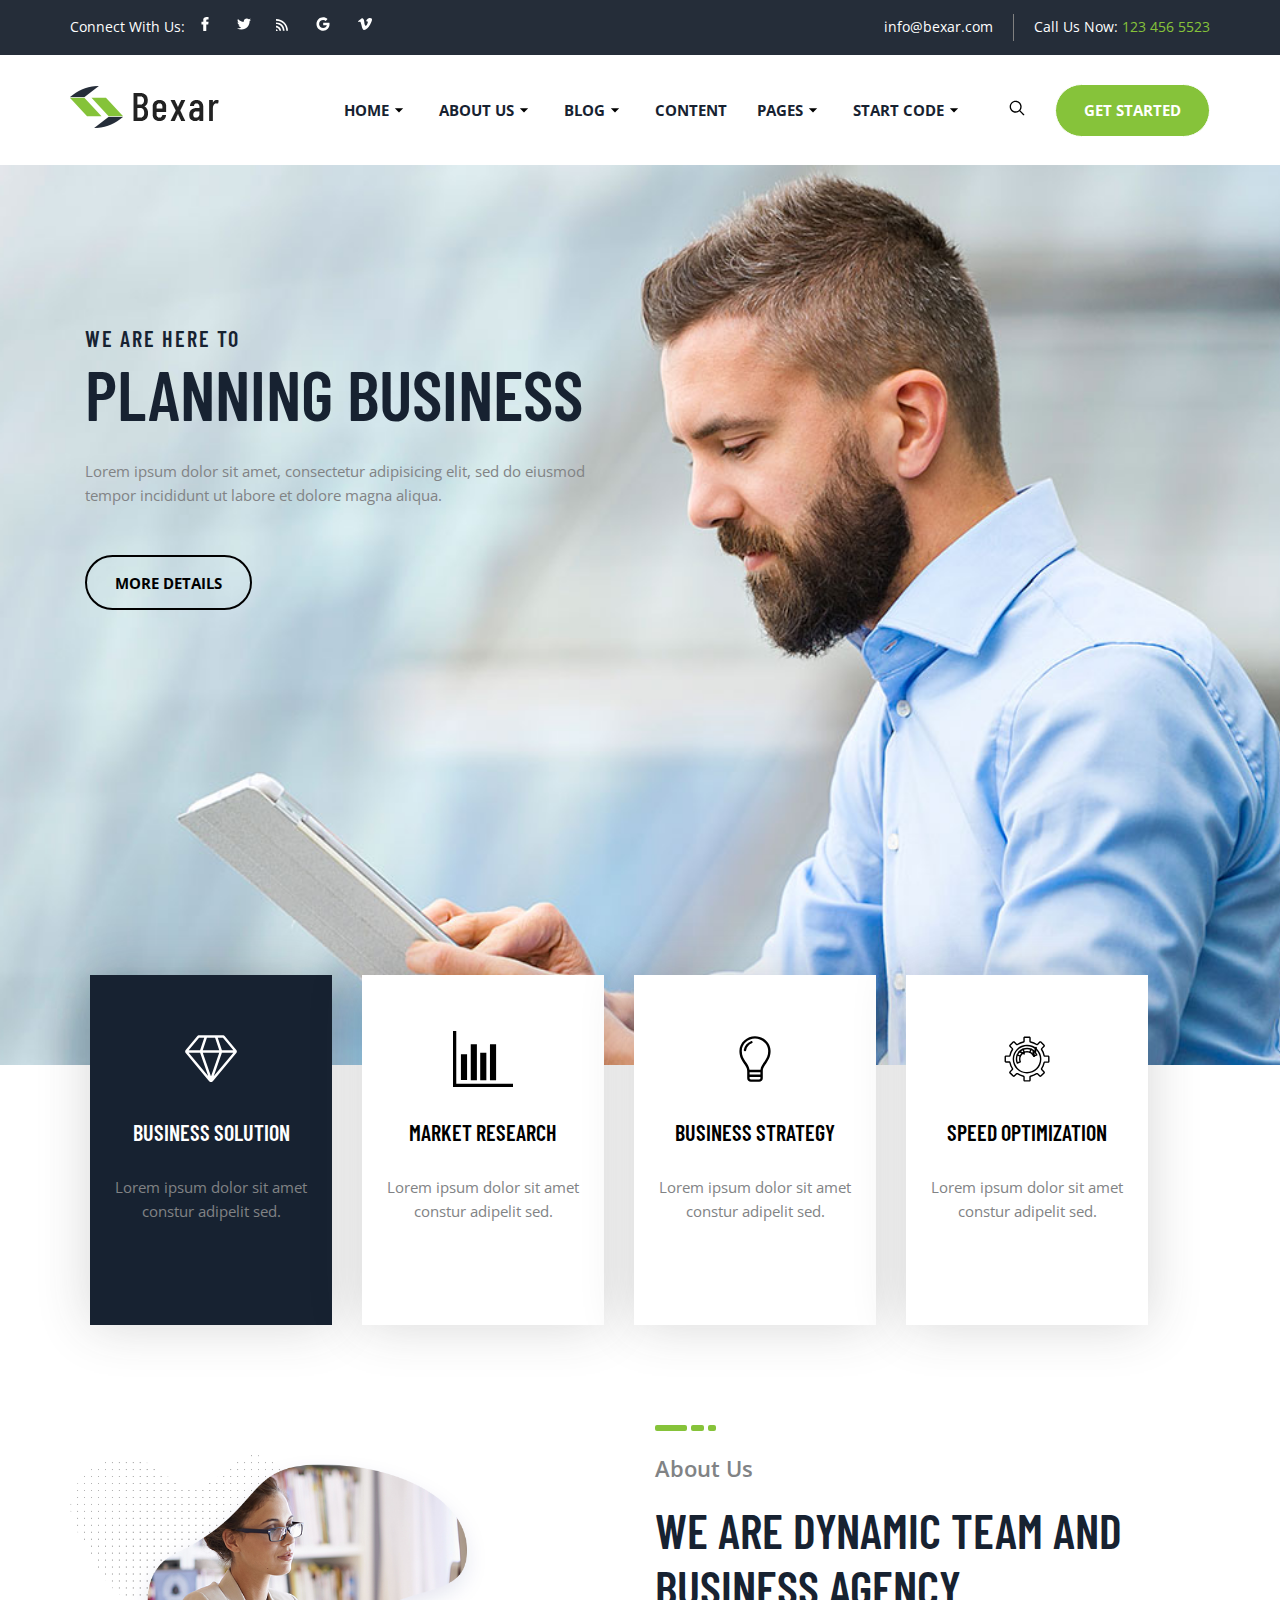
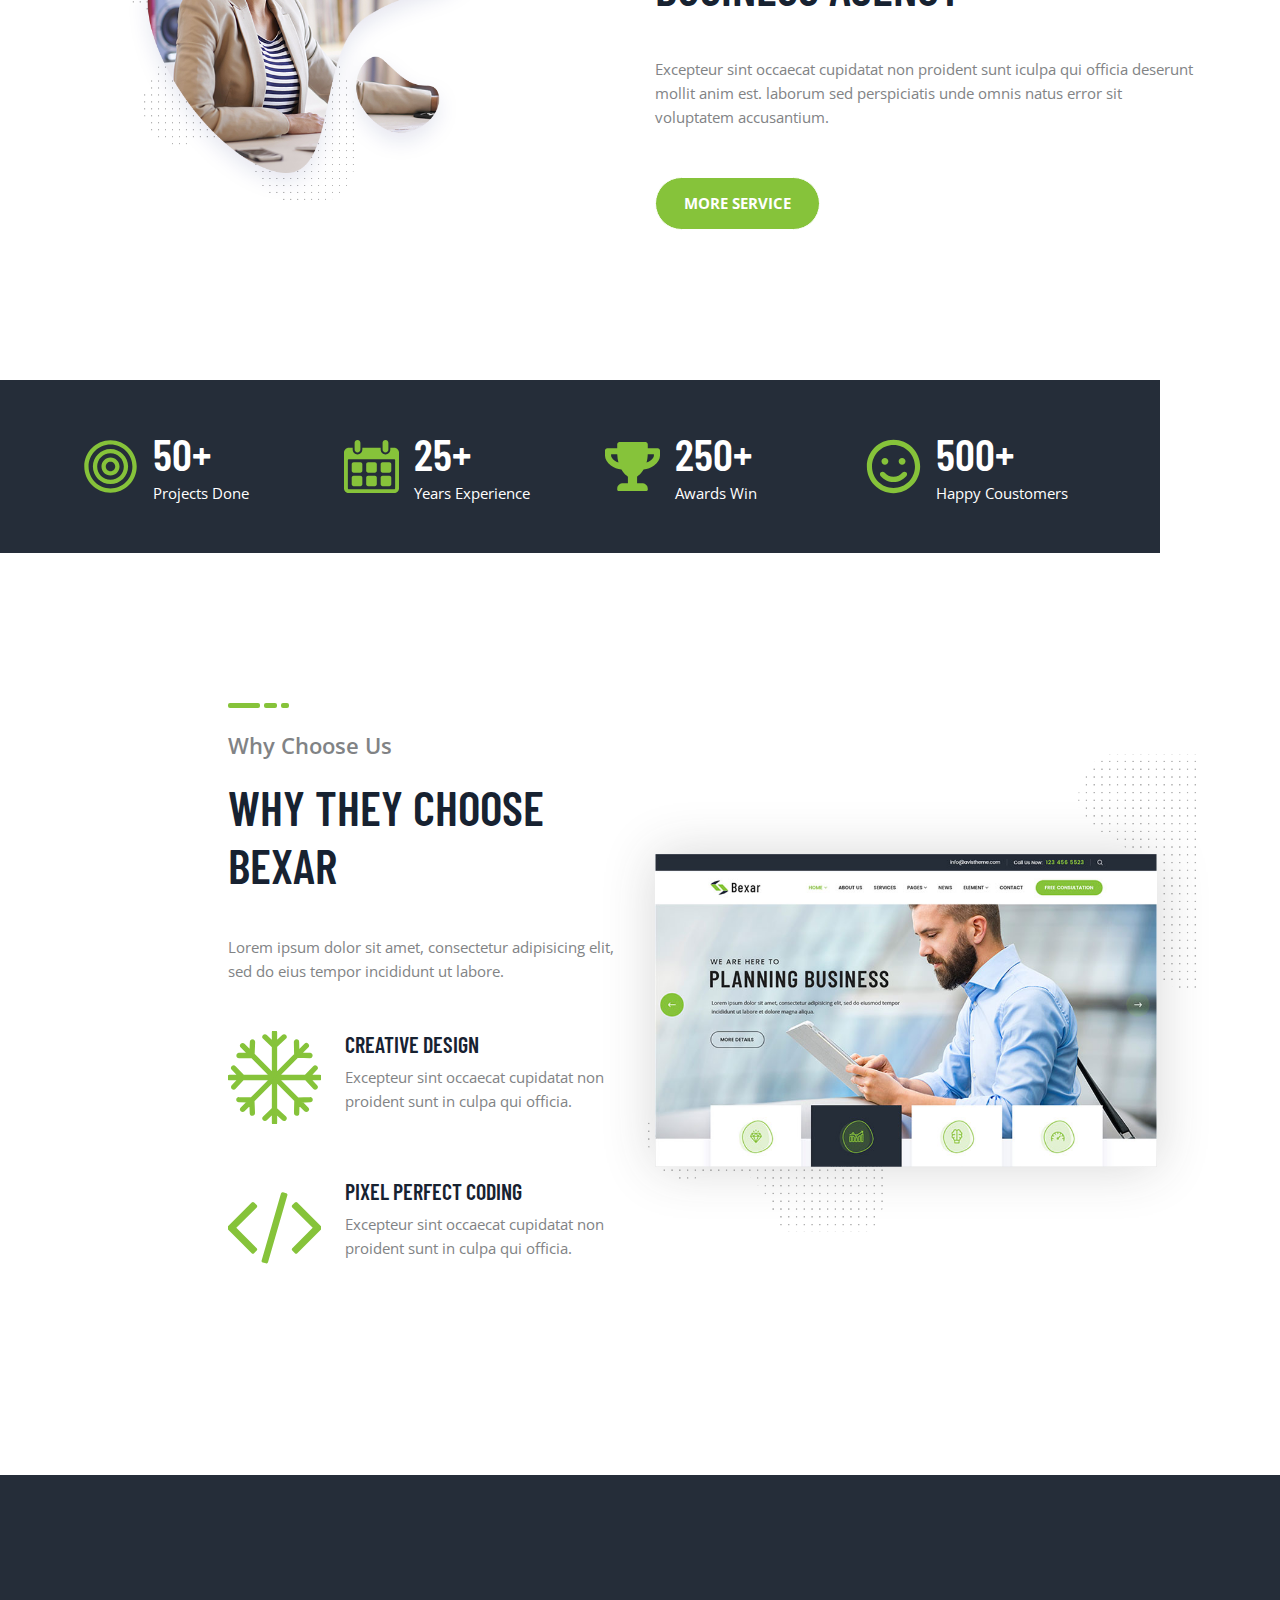
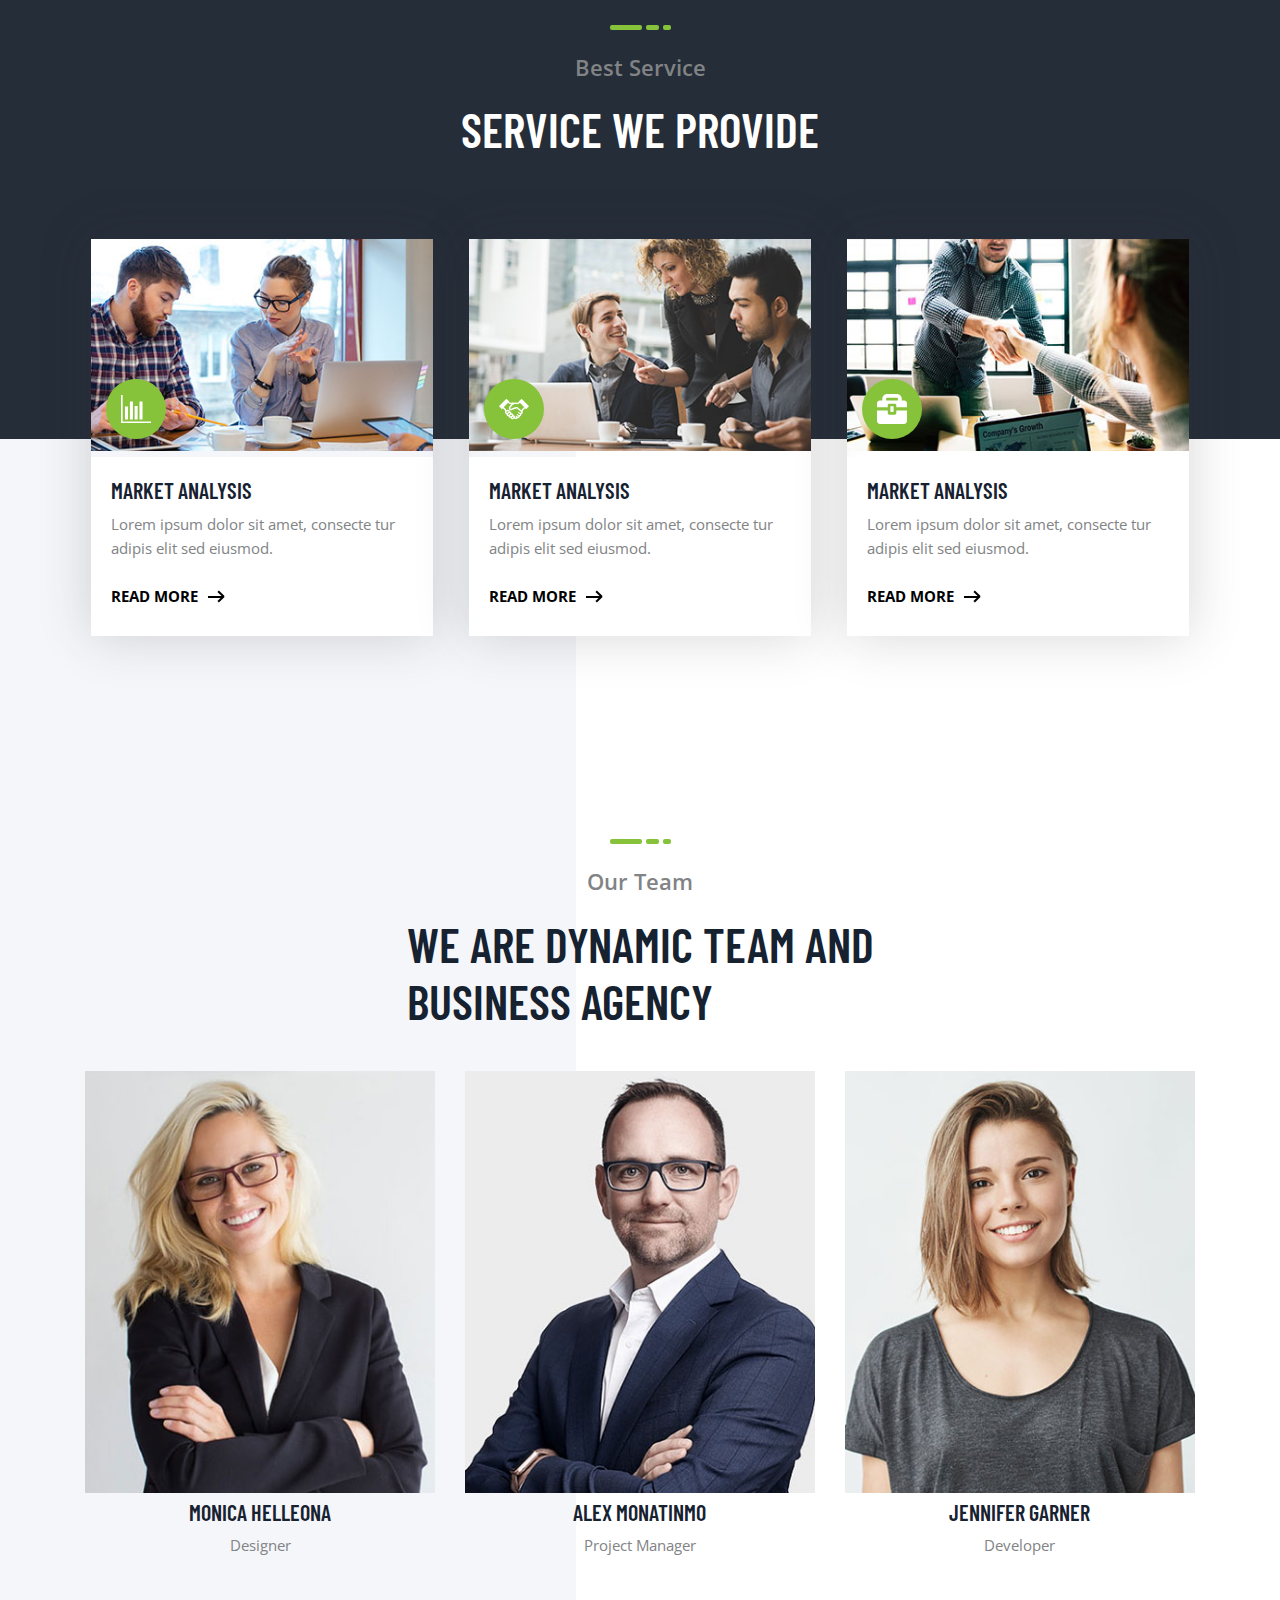
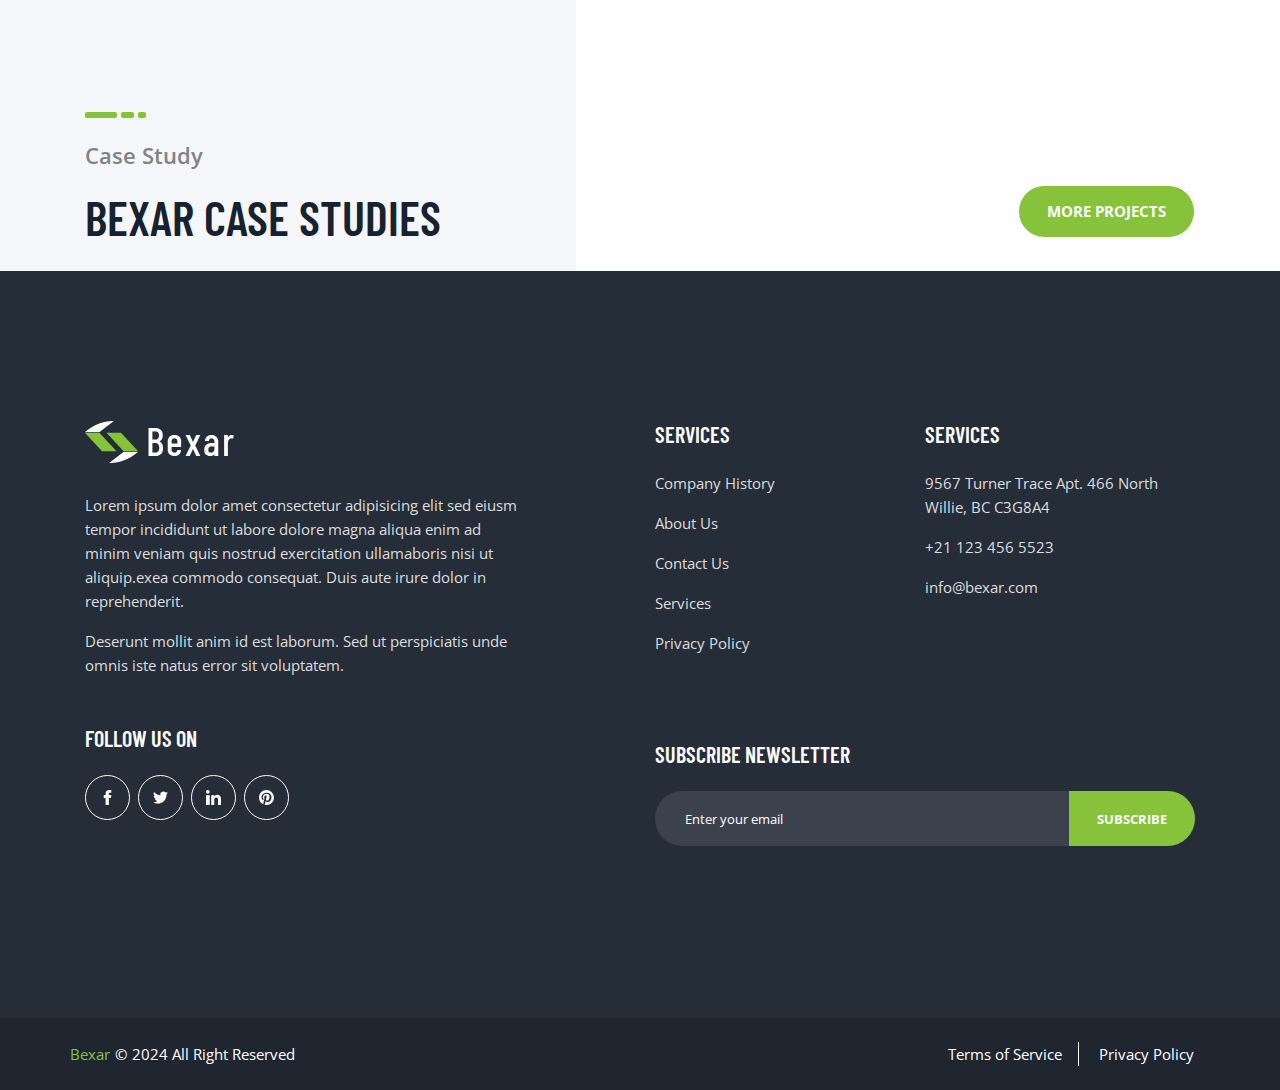
==== commit e0a1cca6: "responsive" ====
--- a/index.html
+++ b/index.html
@@ -165,22 +165,24 @@
         </div>
       </div>
     </section>
-    <section id="about" class="container">
-      <div class="aboutUs">
-        <div class="about-bg">
-          <img src="./assets/images/about-us.png" alt="">
-        </div>
-        <div class="about-text">
-          <div class="green-lines">
-            <div class="line one"></div>
-            <div class="line two"></div>
-            <div class="line three"></div>
-          </div>
-          <div class="about-gray">About Us</div>
-          <div class="about-big">WE ARE DYNAMIC TEAM AND BUSINESS AGENCY</div>
-          <div class="gray-text abouttxt">Excepteur sint occaecat cupidatat non proident sunt iculpa qui officia deserunt mollit anim est. laborum sed perspiciatis unde omnis natus error sit voluptatem accusantium.</div>
-          <div class="more">
-            <button class="header-btn button">MORE SERVICE</button>
+    <section id="about">
+      <div class="container">
+        <div class="aboutUs">
+          <div class="about-bg">
+            <img src="./assets/images/about-us.png" alt="">
+          </div>
+          <div class="about-text">
+            <div class="green-lines">
+              <div class="line one"></div>
+              <div class="line two"></div>
+              <div class="line three"></div>
+            </div>
+            <div class="about-gray">About Us</div>
+            <div class="about-big">WE ARE DYNAMIC TEAM AND BUSINESS AGENCY</div>
+            <div class="gray-text abouttxt">Excepteur sint occaecat cupidatat non proident sunt iculpa qui officia deserunt mollit anim est. laborum sed perspiciatis unde omnis natus error sit voluptatem accusantium.</div>
+            <div class="more">
+              <button class="header-btn button">MORE SERVICE</button>
+            </div>
           </div>
         </div>
       </div>
@@ -408,6 +410,7 @@
         </div>
       </div>
     </section>
+    <section class="project"></section>
     <footer>
       <div class="footer-top">
         <div class="container">
@@ -415,8 +418,8 @@
             <div class="footer-logo">
               <img src="./assets/images/logo-alt.png" alt="">
             </div>
-            <p>Lorem ipsum dolor amet consectetur adipisicing elit sed eiusm tempor incididunt ut labore dolore magna aliqua enim ad minim veniam quis nostrud exercitation ullamaboris nisi ut aliquip.exea commodo consequat. Duis aute irure dolor in reprehenderit.</p>
-            <p>Deserunt mollit anim id est laborum. Sed ut perspiciatis unde omnis iste natus error sit voluptatem.</p>
+            <p class="text-light">Lorem ipsum dolor amet consectetur adipisicing elit sed eiusm tempor incididunt ut labore dolore magna aliqua enim ad minim veniam quis nostrud exercitation ullamaboris nisi ut aliquip.exea commodo consequat. Duis aute irure dolor in reprehenderit.</p>
+            <p class="text-light mb-5">Deserunt mollit anim id est laborum. Sed ut perspiciatis unde omnis iste natus error sit voluptatem.</p>
             <div class="white-text">FOLLOW US ON</div>
             <ul class="footer-icons">
               <li class="footer-icon"><a href="#"><img src="./assets/svg/facebook.svg" alt=""></a></li>
@@ -433,47 +436,47 @@
                   <div class="right-arrow">
                     <img src="./assets/svg/right-arrow" alt="">
                   </div>
-                  <p>Company History</p>
+                  <p class="text-light">Company History</p>
                 </li>
                 <li class="footer-text-container">
                   <div class="right-arrow">
                     <img src="./assets/svg/right-arrow" alt="">
                   </div>
-                  <p>About Us</p>
+                  <p class="text-light">About Us</p>
                 </li>
                 <li class="footer-text-container">
                   <div class="right-arrow">
                     <img src="./assets/svg/right-arrow" alt="">
                   </div>
-                  <p>Contact Us</p>
+                  <p class="text-light">Contact Us</p>
                 </li>
                 <li class="footer-text-container">
                   <div class="right-arrow">
                     <img src="./assets/svg/right-arrow" alt="">
                   </div>
-                  <p>Services</p>
+                  <p class="text-light">Services</p>
                 </li>
                 <li class="footer-text-container">
                   <div class="right-arrow">
                     <img src="./assets/svg/right-arrow" alt="">
                   </div>
-                  <p>Privacy Policy</p>
+                  <p class="text-light">Privacy Policy</p>
                 </li>
               </ul>            
             </div>
             <div class="footer-right-top">
               <div class="white-text">SERVICES</div>
-              <p>9567 Turner Trace Apt. 466 North Willie, BC C3G8A4</p>
-              <p>+21 123 456 5523</p>
-              <p>info@bexar.com</p>
-            </div>
-            <div class="footer-right-top">
+              <p class="text-light">9567 Turner Trace Apt. 466 North Willie, BC C3G8A4</p>
+              <p class="text-light">+21 123 456 5523</p>
+              <p class="text-light">info@bexar.com</p>
+            </div>
+            <div class="footer-right-bottom">
               <div class="white-text">Subscribe Newsletter</div>
               <form action="#">
-                <div class="position-relative">
-                  <input type="email" class="form-control border-0 text-white newsletter-form" id="newsletter" name="newsletter"
+                <div class="subscribe">
+                  <input type="email" class="email" id="newsletter" name="newsletter"
                     placeholder="Enter your email">
-                  <button type="submit" class="btn btn-primary btn-subscribe">Subscribe</button>
+                  <button type="submit" class="sub-btn">SUBSCRIBE</button>
                 </div>
               </form>
             </div>
@@ -481,12 +484,14 @@
         </div>
       </div>
       <div class="copyright">
-        <div class="copyleft">
-          <div class="green">Bexar</div><p>© 2024 All Right Reserved</p>
-        </div>
-        <div class="copy-right">
-          <a href="#">Terms Of Service</a>
-          <a href="#">Privacy Policy</a>
+        <div class="container">
+          <div class="copyleft">
+            <div class="green">Bexar</div>©<p> 2024 All Right Reserved</p>
+          </div>
+          <div class="copy-right">
+            <a href="#">Terms of Service</a>
+            <a href="#">Privacy Policy</a>
+          </div>
         </div>
       </div>
     </footer>
--- a/assets/css/main.css
+++ b/assets/css/main.css
@@ -69,6 +69,9 @@
 }
 .top-header-content{
   padding: 2px 0;
+}
+.top-header-content a{
+  color: #86c33a;
 }
 .gray-border{
   padding-right: 20px;
@@ -330,6 +333,7 @@
   display: flex;
   justify-content: space-between;
   align-items: center;
+  width: 100%;
 }
 .about-bg{
   background-image: url(../images/about-us-bg.png);
@@ -340,6 +344,8 @@
   display: flex;
   align-items: center;
   justify-content: center;
+  padding-right: 15px;
+  padding-left: 15px;
 }
 .about-bg img{
   width: 80%;
@@ -348,6 +354,8 @@
 .about-text{
   display: flex;
   flex-direction: column;
+  padding-right: 15px;
+  padding-left: 15px;
 }
 .green-lines{
   display: flex;
@@ -483,6 +491,7 @@
   width: 41.6%;
   height: auto;
   padding-left: 15px;
+  padding-right: 15px;
   position: relative;
 }
 .feature-bg{
@@ -641,11 +650,12 @@
 }
 
 .team-text{
-  padding-top: 400px;
+  margin-top: 400px;
   display: flex;
   flex-direction: column;
   align-items: center;
   justify-content: center;
+  padding: 0 15px;
 }
 .teams{
   display: flex;
@@ -745,11 +755,127 @@
 .marginnone{
   margin: 0;
 }
+footer .container{
+  display: flex;
+  justify-content: space-between;
+  padding-top: 150px;
+  padding-bottom: 150px;
+  color: #ddd;
+}
 .footer-top{
   background-color: #252D39;
+  display: flex;
+}
+.footer-info{
+  width: 41.6%;
+  padding-right: 15px;
+  padding-left: 15px;
+  margin-bottom: 48px;
+}
+.footer-right{
+  display: flex;
+  flex-wrap: wrap;
+  width: 50%;
+  padding-right: 15px;
+  padding-left: 15px;
+}
+.footer-icons{
+  display: flex;
+}
+.footer-icon a{
+  display: flex;
+  align-items: center;
+  justify-content: center;
+  height: 45px;
+  width: 45px;
+  border: 1px solid #fff;
+  border-radius: 50%;
+  margin-right: 0.5rem;
 }
 .footer-icon a img{
-  width: 10px;
+  width: 15px;
+}
+.copyright{
+  background-color: #1F2630;
+}
+.footer-logo{
+  margin-bottom: 1.5rem;
+}
+.text-light{
+  margin-bottom: 1rem;
+}
+.mb-5{
+  margin-bottom: 3rem;
+}
+.white-text{
+  font-family: "Barlow Condensed", sans-serif;
+  text-transform: uppercase;
+  font-weight: 600;
+  line-height: 1.2;
+  font-size: 22px;
+  margin-bottom: 1.5rem;
+  color: #fff;
+}
+.footer-right-top{
+  width: 50%;
+  margin-bottom: 48px;
+}
+.footer-right-bottom{
+  width: 100%;
+}
+.footer-text-container{
+  display: flex;
+}
+.subscribe{
+  width: 100%;
+}
+form{
+  position: relative;
+}
+.email{
+  height: 55px;
+  padding: 0 30px;
+  background: rgba(255, 255, 255, 0.1);
+  border-radius: 35px;
+  color: #fff;
+  border: none;
+  width: 100%;
+}
+.sub-btn{
+  position: absolute;
+  right: 0;
+  height: 100%;
+  border-top-right-radius: 35px;
+  border-bottom-right-radius: 35px;
+  background: #86c33a;
+  color: white;
+  border: none;
+  padding: 15.5px 28px;
+  font-weight: 700;
+  cursor: pointer;
+}
+.email::placeholder{
+  color: white;
+}
+.copyright .container{
+    padding-bottom: 1.5rem;
+    padding-top: 1.5rem;
+    color: white;
+}
+.copyleft{
+  display: flex;
+  gap: 5px;
+}
+.green{
+  color: #86c33a;
+}
+.copy-right a{
+  color: white;
+  padding: 2px 1rem;
+  border-right: 0.5px solid white;
+}
+.copy-right > :nth-child(2){
+  border: none;
 }
 @media only screen and (max-width: 1200px){
   .container{
@@ -813,11 +939,25 @@
     width: 46%;
     margin-bottom: 3rem;
   }
+  .footer-top .container{
+    flex-direction: column;
+  }
+  .footer-info{
+    width: 100%;
+  }
+  .footer-right{
+    width: 100%;
+  }
 }
 @media only screen and (max-width: 800px) {
   .container{
     max-width: 540px;
   }
+  .header-container{
+    display: flex;
+    flex-direction: column;
+    gap: 2px;
+  }
   .aboutUs{
     flex-direction: column;
   }
@@ -833,18 +973,35 @@
   #about{
     margin-bottom: 50px;
   }
+  .cards{
+    gap: 15px;
+  }
   .card{
     width: 100%;
+    margin: 0;
+    padding: 0 15px 0 0;
   }
   .team-text{
     padding-top: 1500px;
+  }
+  .copyright .container{
+    flex-direction: column;
+    justify-content: center;
+    align-items: center;
+    gap: 15px;
+  }
+  footer .container{
+    padding: 100px 0;
   }
 }
 
 @media only screen and (max-width: 576px) {
   .container {
-    max-width: 540px;
-  }
+    width: 100%;
+    padding-right: 15px;
+    padding-left: 15px;
+    margin-right: auto;
+    margin-left: auto;  }
   .box{
     width: 100%;
   }
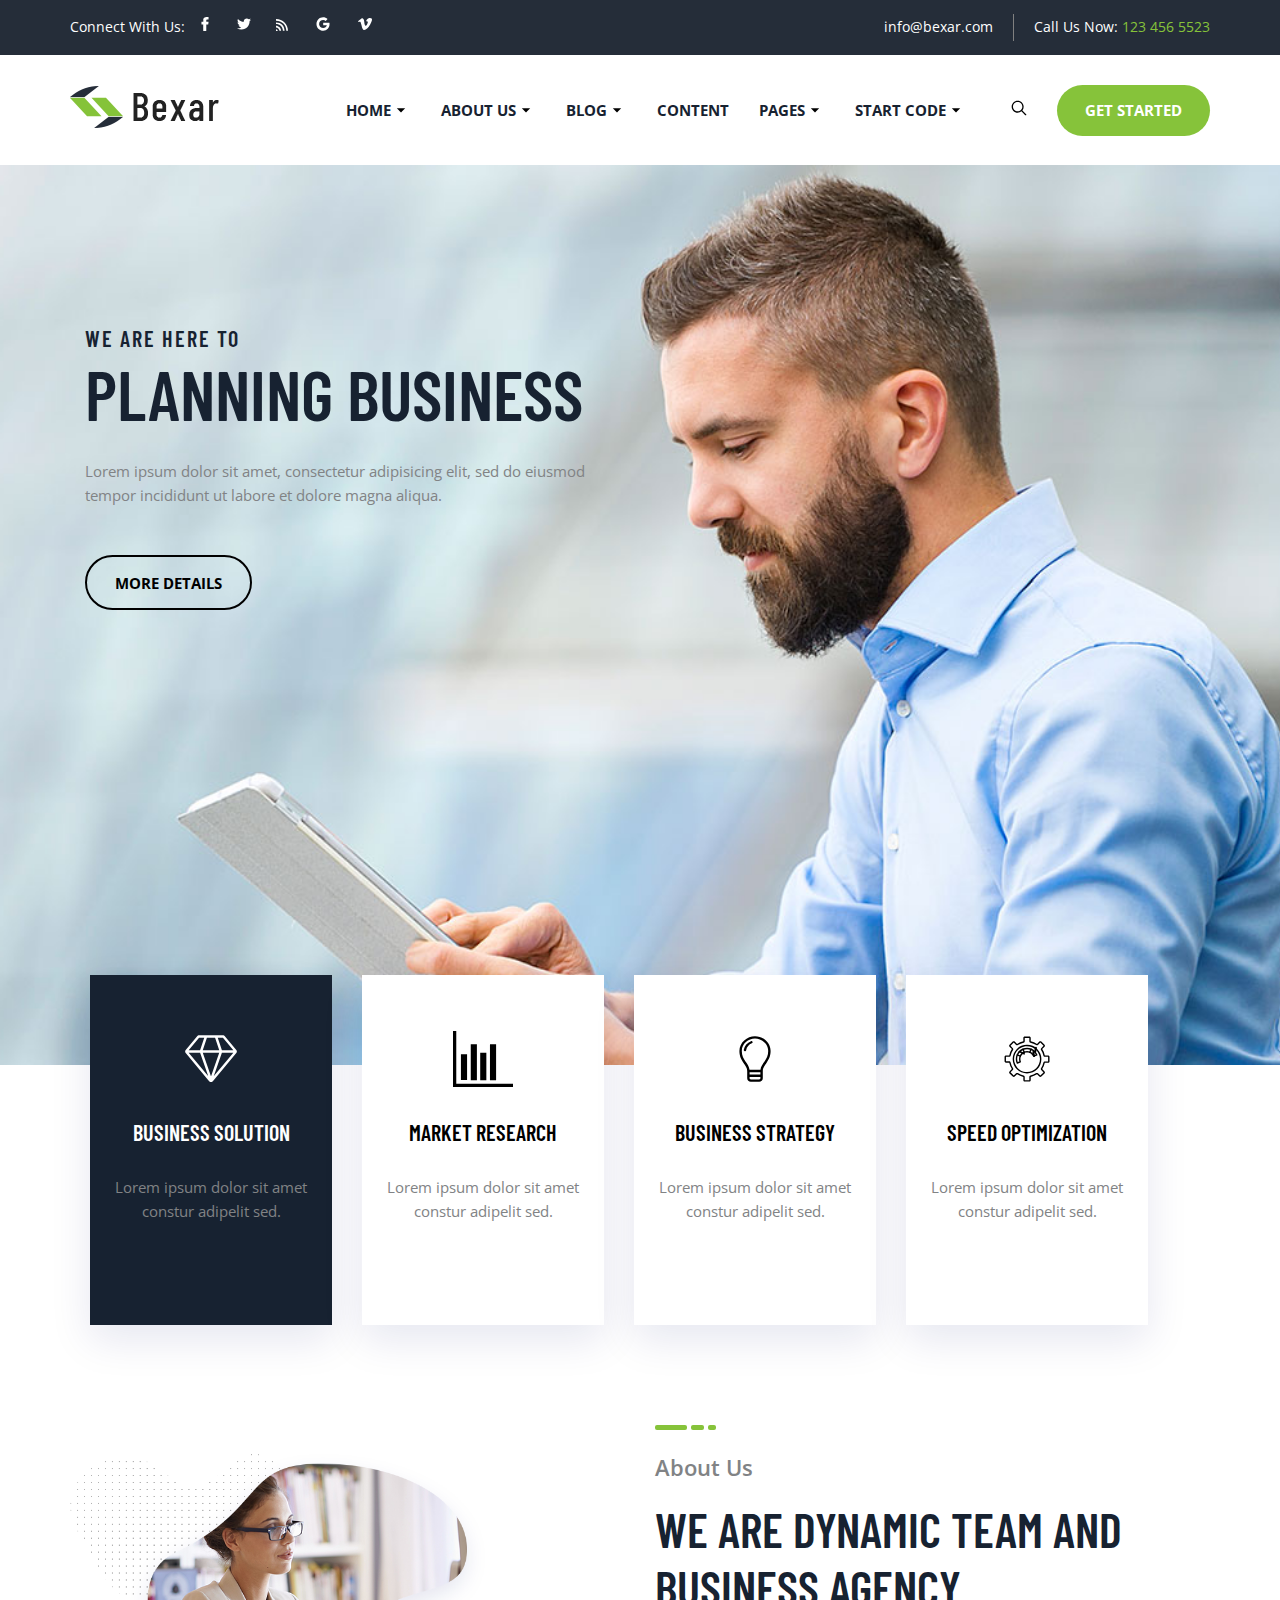
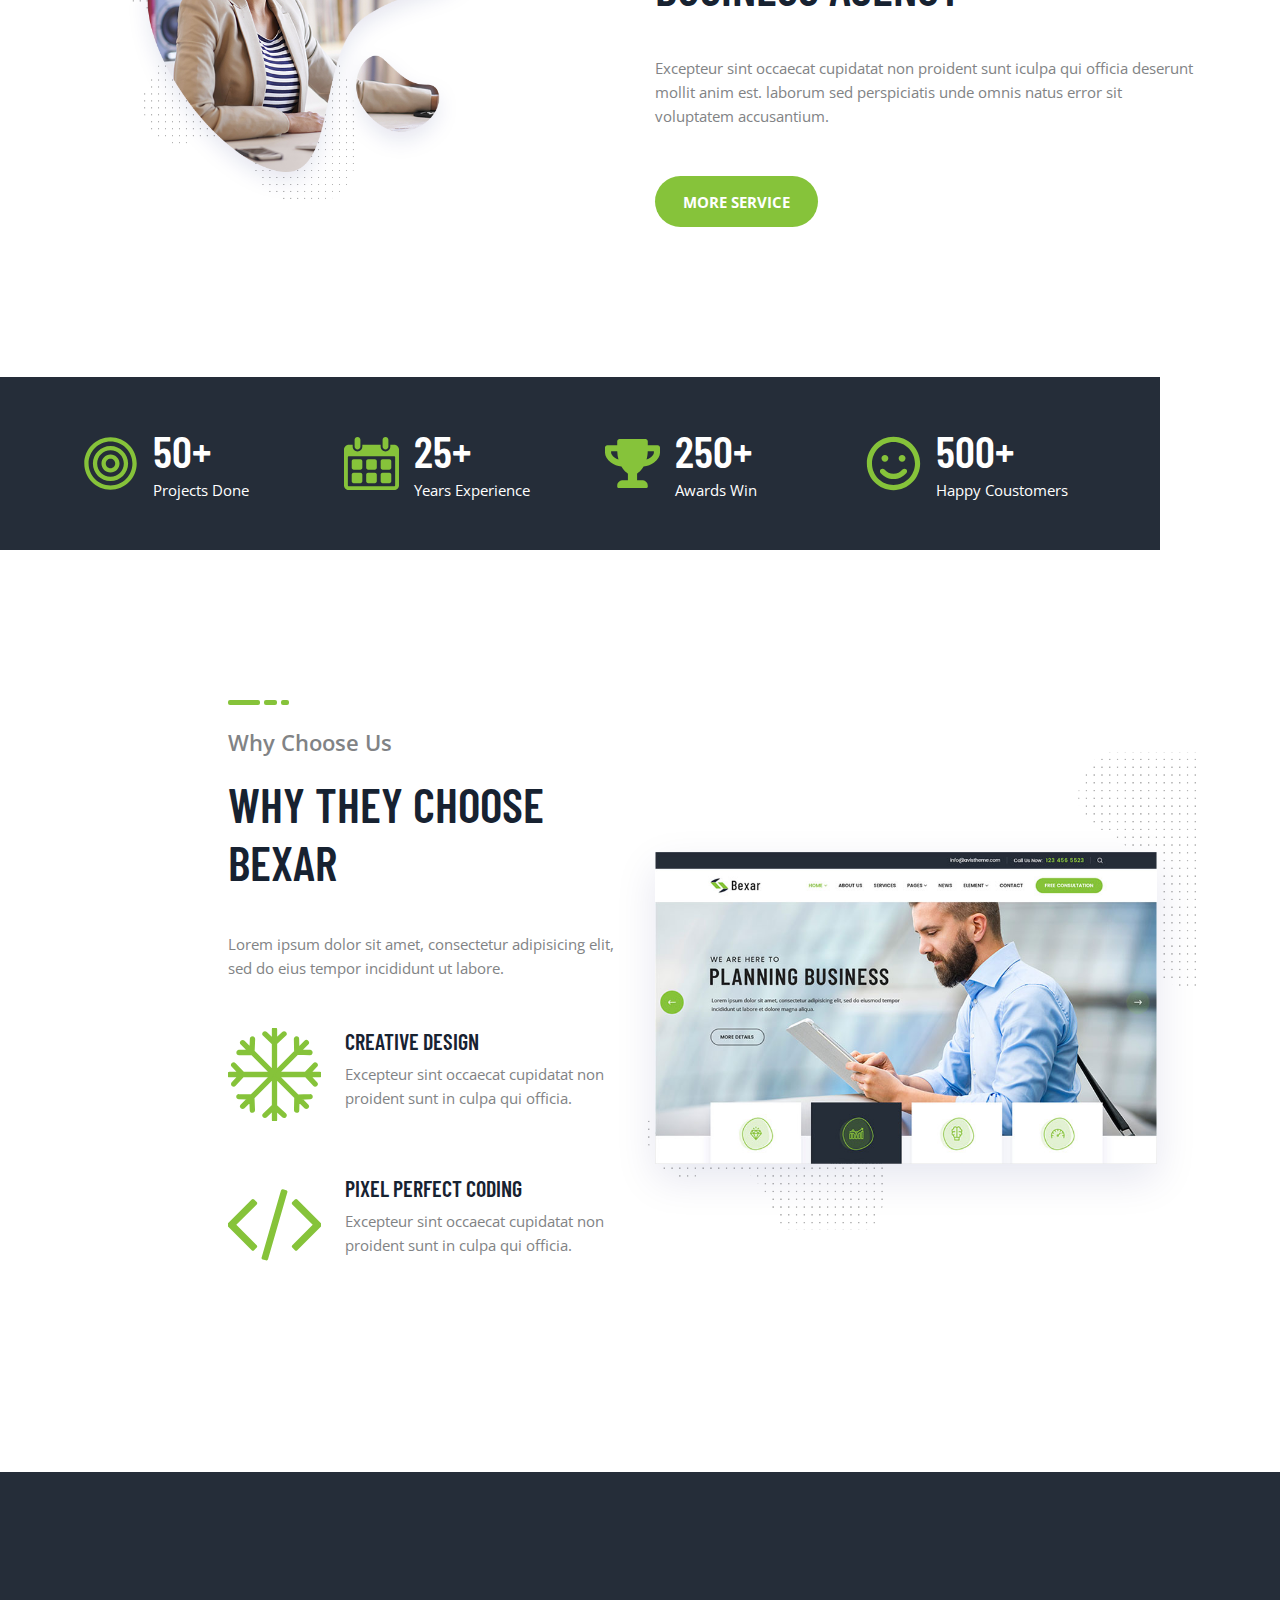
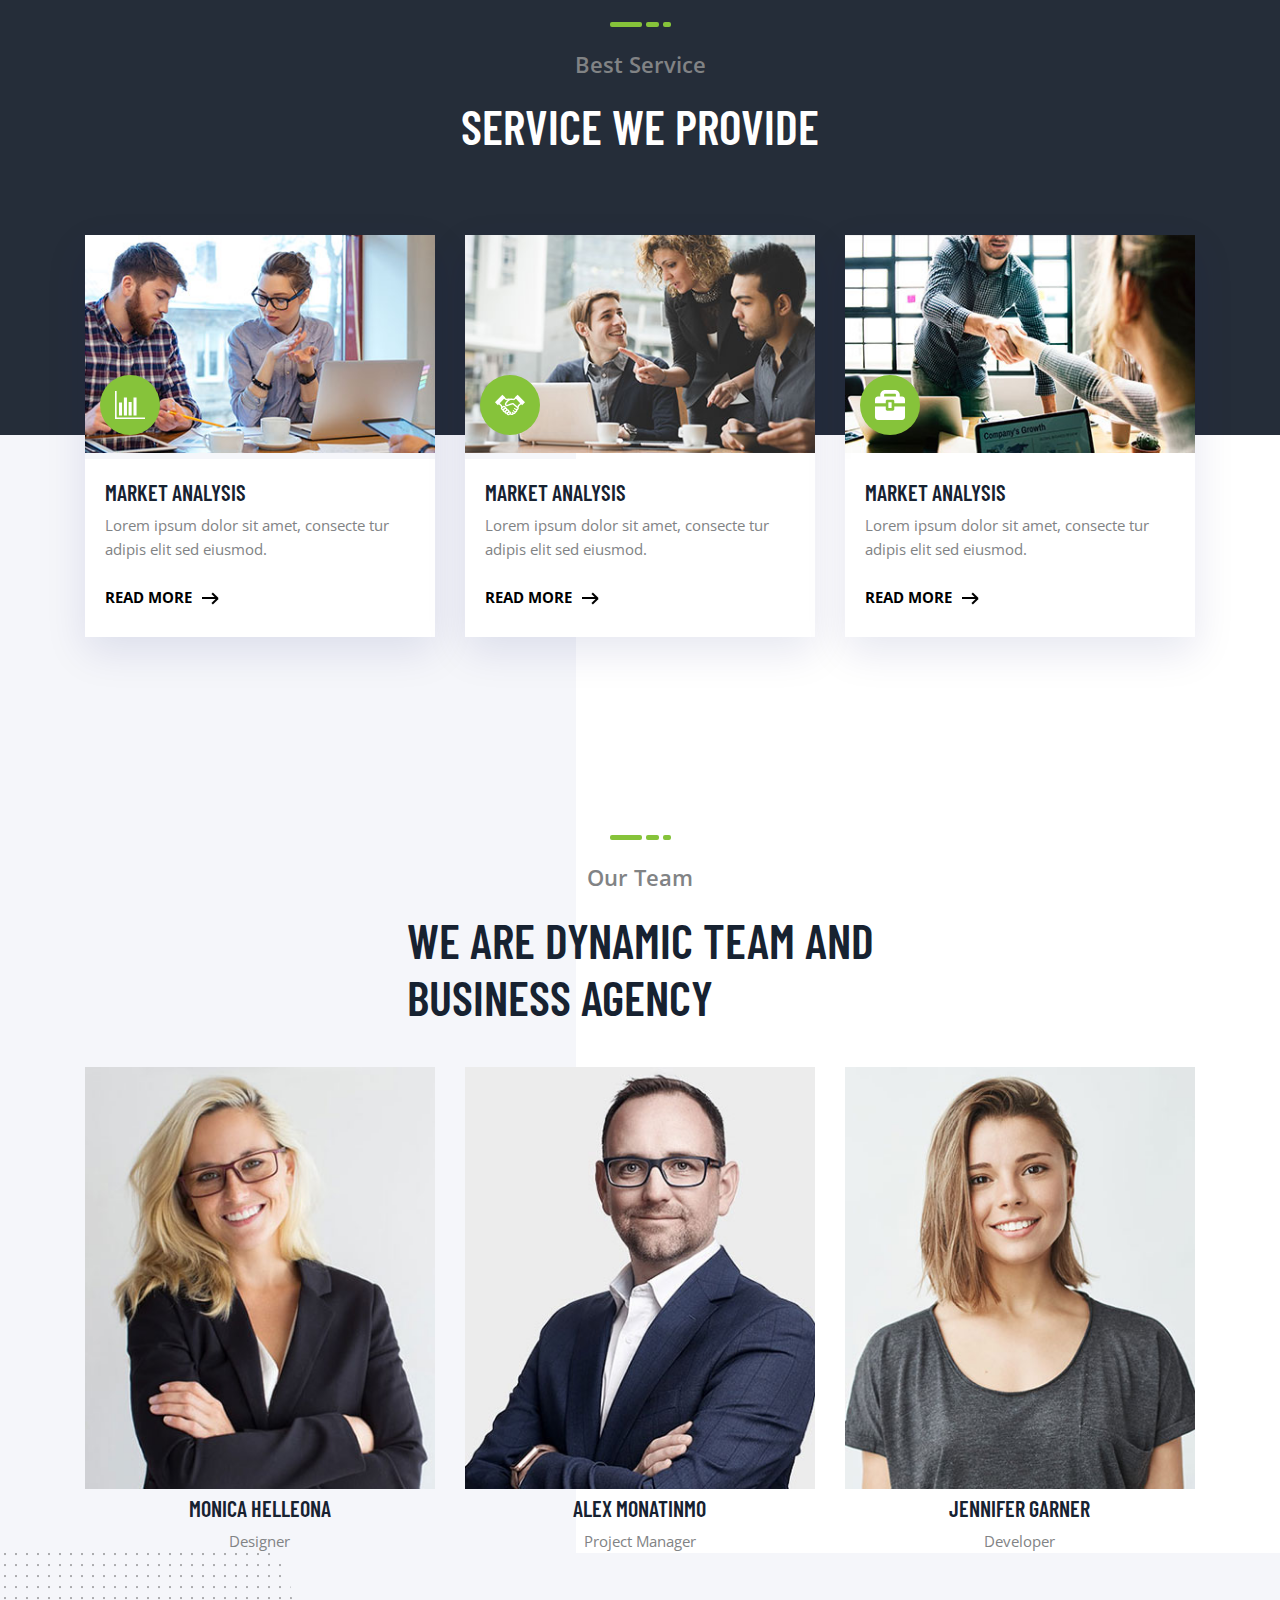
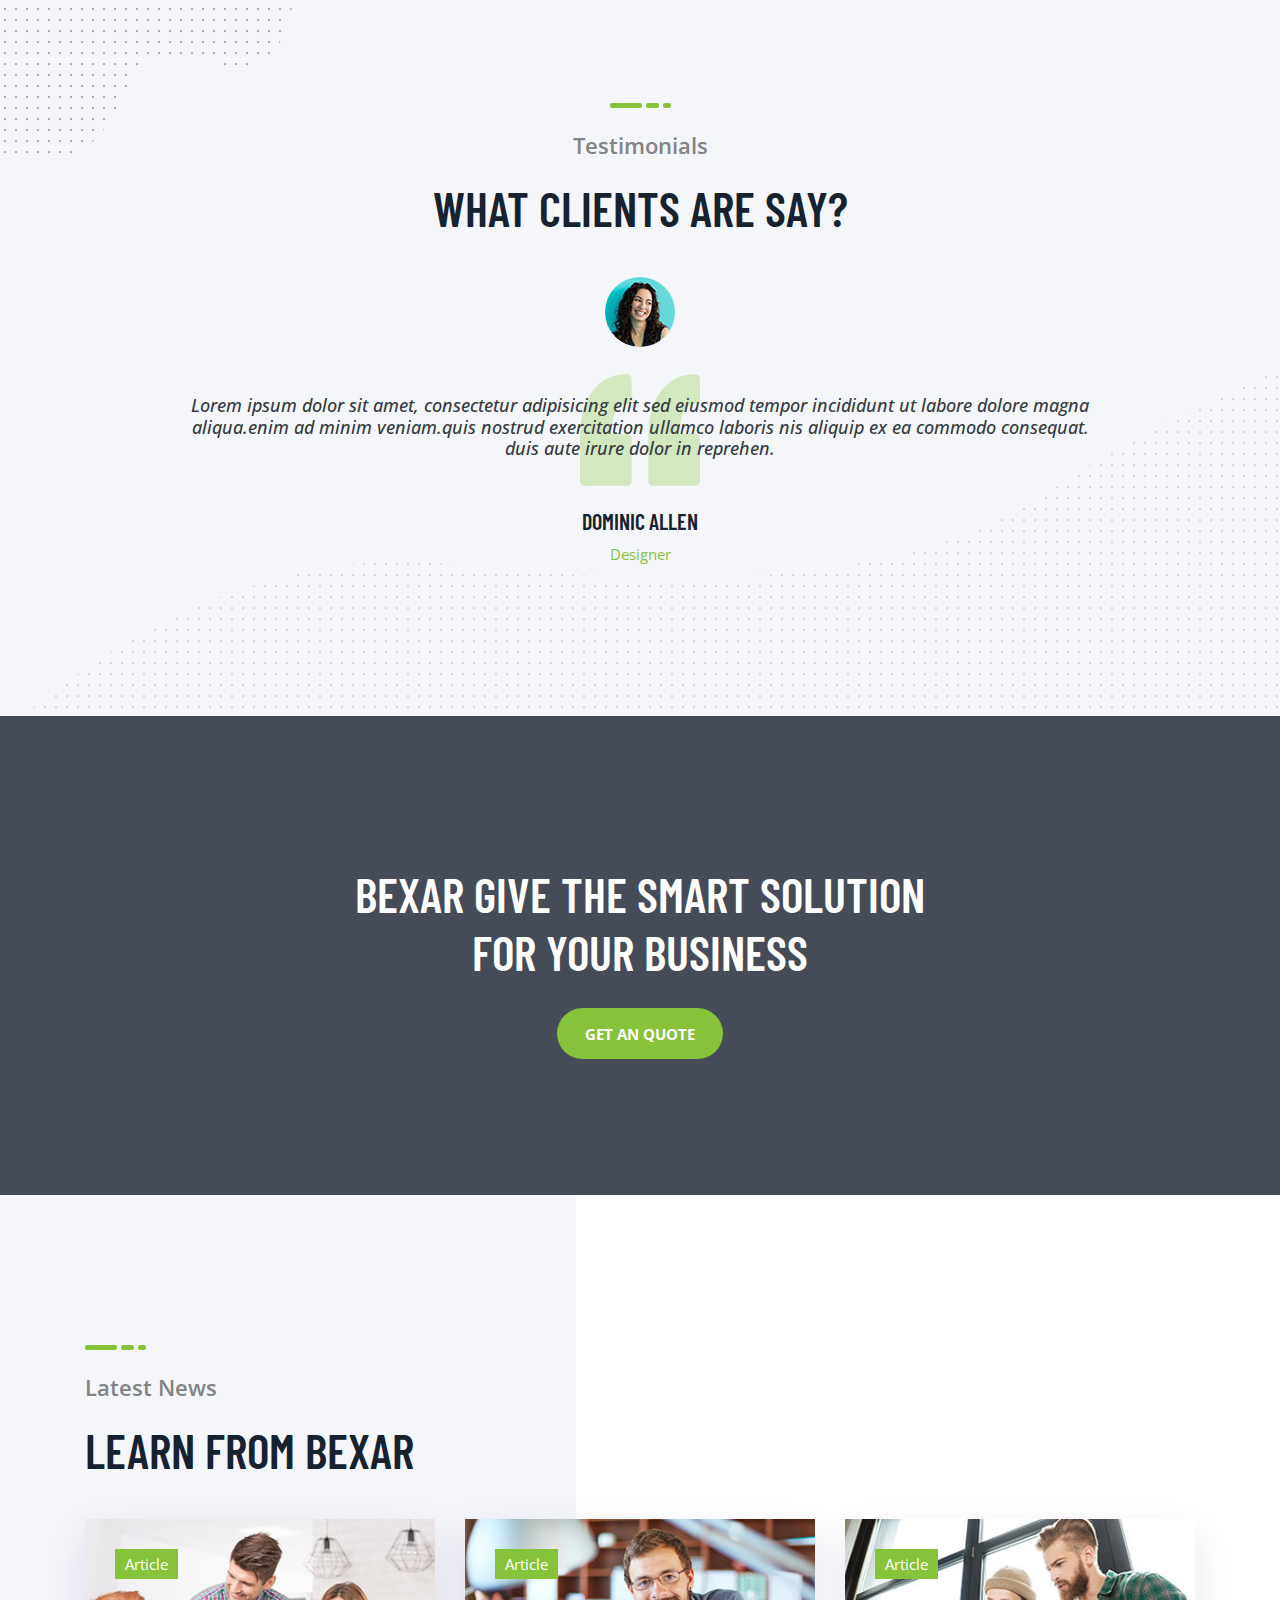
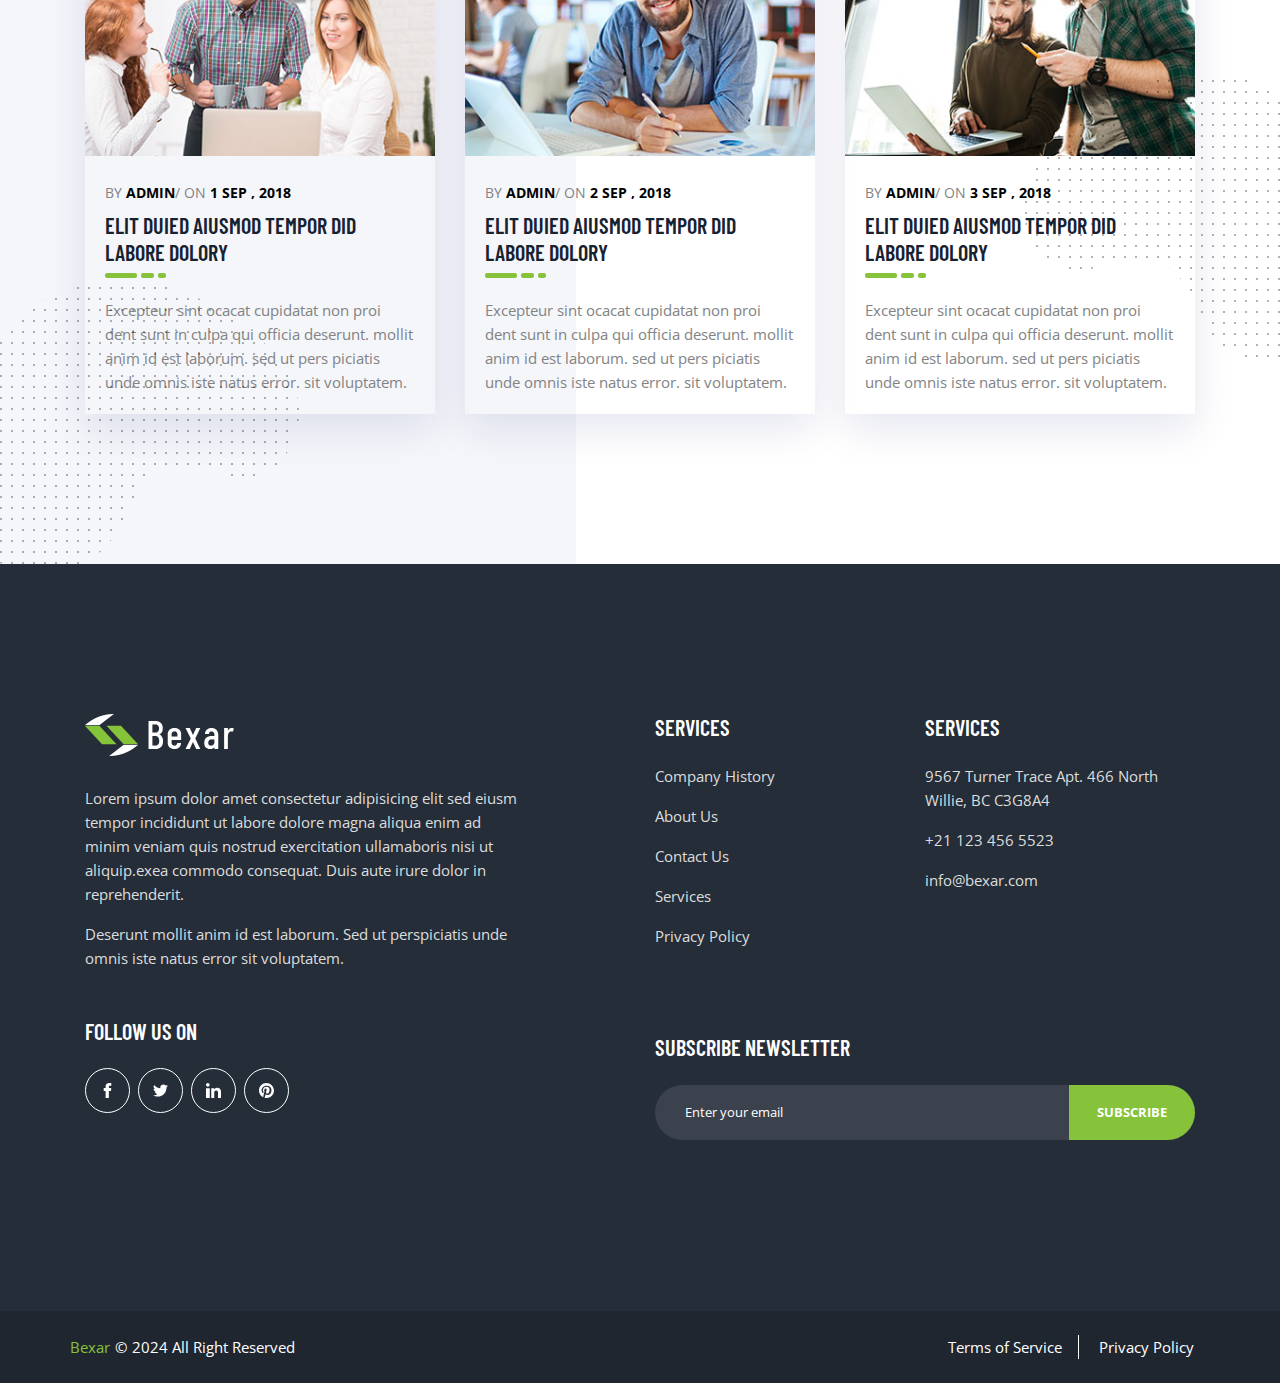
==== commit fcc4adad: "added new sections" ====
--- a/index.html
+++ b/index.html
@@ -17,7 +17,7 @@
     <div class="top-header">
       <div class="container">
         <div class="header-container">
-          <div class="top-header-left">
+          <div class="top-header-left"> 
             <p>Connect With Us:</p>
               <ul class="top-icons">
                 <li class="icon"><a href="#"><img src="./assets/svg/facebook.svg" alt="facebook"></a></li>
@@ -394,6 +394,10 @@
             </div>
           </div>
         </div>
+      </div>
+    </section>
+    <!-- <section class="project">
+      <div class="container">
         <div class="case-study">
           <div class="case-context">
             <div class="green-lines">
@@ -408,9 +412,112 @@
             <button class="header-btn button">MORE PROJECTS</button>
           </div>
         </div>
-      </div>
-    </section>
-    <section class="project"></section>
+        <div class="project-imgs">
+          
+        </div>
+      </div>
+    </section> -->
+    <section class="section dotted-bg">
+      <div class="container">
+        <div class="client-both">
+          <div class="client-container">
+            <div class="green-lines">
+              <div class="line one"></div>
+              <div class="line two"></div>
+              <div class="line three"></div>
+            </div>
+            <p class="about-gray">Testimonials</p>
+            <h2 class="about-big">WHAT CLIENTS ARE SAY?</h2>
+          </div>
+          <div class="client-content">
+            <img src="./assets/images/clients/client-1.jpg" alt="client">
+            <div class="bg-quote">
+              <div class="quote"></div>
+              <p class="mb-5 italic">Lorem ipsum dolor sit amet, consectetur adipisicing elit sed
+                eiusmod tempor incididunt ut labore dolore magna aliqua.enim ad minim veniam.quis nostrud exercitation
+                ullamco laboris nis aliquip ex ea commodo consequat. duis aute irure dolor in reprehen.</p>
+              <div class="choose-big">Dominic Allen</div>
+              <span class="green">Designer</span>
+            </div>
+          </div>
+        </div>
+      </div>
+    </section>
+    <section class="section overlay-secondary bg-fixed">
+      <div class="container">
+        <div class="row">
+          <div class="overlay-content">
+            <h2 class="about-big-white">BEXAR GIVE THE SMART SOLUTION FOR YOUR BUSINESS</h2>
+            <a href="#" class="header-btn button">get an quote</a>
+          </div>
+        </div>
+      </div>
+    </section>
+    <section class="bg-gray-white img-relative">
+      <div class="container">
+        <div class="news">
+          <div class="green-lines">
+            <div class="line one"></div>
+            <div class="line two"></div>
+            <div class="line three"></div>
+          </div>
+          <div class="about-gray">Latest News</div>
+          <div class="about-big">LEARN FROM BEXAR</div>
+        </div>
+        <div class="news-cards">
+          <div class="news-card">
+            <div class="news-img">
+              <img src="./assets/images/posts/post-1.jpg" alt="post">
+              <div class="article">Article</div>
+            </div>
+            <div class="news-content">
+              <p class="news-p">BY <strong>ADMIN</strong>/ ON <strong>1 SEP , 2018</strong></p>
+              <div class="choose-big">ELIT DUIED AIUSMOD TEMPOR DID LABORE DOLORY</div>
+              <div class="green-lines">
+                <div class="line one"></div>
+                <div class="line two"></div>
+                <div class="line three"></div>
+              </div>
+              <p>Excepteur sint ocacat cupidatat non proi dent sunt in culpa qui officia deserunt. mollit anim id est laborum. sed ut pers piciatis unde omnis iste natus error. sit voluptatem.</p>
+            </div>
+          </div>
+          <div class="news-card">
+            <div class="news-img">
+              <img src="./assets/images/posts/post-2.jpg" alt="post">
+              <div class="article">Article</div>
+            </div>
+            <div class="news-content">
+              <p class="news-p">BY <strong>ADMIN</strong>/ ON <strong>2 SEP , 2018</strong></p>
+              <div class="choose-big">ELIT DUIED AIUSMOD TEMPOR DID LABORE DOLORY</div>
+              <div class="green-lines">
+                <div class="line one"></div>
+                <div class="line two"></div>
+                <div class="line three"></div>
+              </div>
+              <p>Excepteur sint ocacat cupidatat non proi dent sunt in culpa qui officia deserunt. mollit anim id est laborum. sed ut pers piciatis unde omnis iste natus error. sit voluptatem.</p>
+            </div>
+          </div>
+          <div class="news-card">
+            <div class="news-img">
+              <img src="./assets/images/posts/post-3.jpg" alt="post">
+              <div class="article">Article</div>
+            </div>
+            <div class="news-content">
+              <p class="news-p">BY <strong>ADMIN</strong>/ ON <strong>3 SEP , 2018</strong></p>
+              <div class="choose-big">ELIT DUIED AIUSMOD TEMPOR DID LABORE DOLORY</div>
+              <div class="green-lines">
+                <div class="line one"></div>
+                <div class="line two"></div>
+                <div class="line three"></div>
+              </div>
+              <p>Excepteur sint ocacat cupidatat non proi dent sunt in culpa qui officia deserunt. mollit anim id est laborum. sed ut pers piciatis unde omnis iste natus error. sit voluptatem.</p>
+            </div>
+          </div>
+        </div>
+      </div>
+      <img class="left-bg" src="./assets/images/blog-bg-left.png" alt="">
+      <img class="right-bg" src="./assets/images/blog-bg-right.png" alt="">
+    </section>
     <footer>
       <div class="footer-top">
         <div class="container">
--- a/assets/css/main.css
+++ b/assets/css/main.css
@@ -164,9 +164,9 @@
   padding: 15.5px 28px;
   border-radius: 35px;
   font-weight: 700;
-  border: 1px solid;
   position: relative;
   z-index: 1;
+  border: none;
 }
 .header-btn{
   background-color: #86C33A;
@@ -188,6 +188,7 @@
   background-size: cover;
   display: flex;
 }
+
 #slider-1{
   background-image: url(../images/banners/banner-1.jpg);
 }
@@ -288,7 +289,7 @@
   height: 350px;
   background-color: white;
   color: white;
-  box-shadow: 0px 0px 50px 0px rgba(55, 55, 55, 0.2);
+  box-shadow: 0px 15px 39px 0px rgba(8, 18, 109, 0.1);
   color: black;
 }
 .box:hover{
@@ -364,7 +365,7 @@
 }
 .line{
   background-color: #86C33A;
-  height: 5.5px;
+  height: 5px;
   border-radius: 2px;
 }
 .one{
@@ -510,7 +511,7 @@
   height: auto;
   max-width: 100%;
   background-image: url(../images/feature.jpg);
-  box-shadow: 0px 0px 50px 0px rgba(55, 55, 55, 0.2);
+  box-shadow: 0px 15px 39px 0px rgba(8, 18, 109, 0.1);
   background-position: center center;
   background-repeat: no-repeat;
   background-size: cover;
@@ -545,13 +546,11 @@
   position: absolute;
   top: -200px;
   padding-bottom: 300px;
-  justify-content: space-evenly;
-  flex-wrap: wrap;
 }
 .card{
-  width: 30%;
+  width: 30.7%;
   margin: 0 15px;
-  box-shadow: 0px 0px 50px 0px rgba(55, 55, 55, 0.2);
+  box-shadow: 0px 15px 39px 0px rgba(8, 18, 109, 0.1);
 }
 .card-content{
   display: flex;
@@ -648,7 +647,6 @@
   width: 30px;
   background-color: #86C33A;
 }
-
 .team-text{
   margin-top: 400px;
   display: flex;
@@ -659,7 +657,6 @@
 }
 .teams{
   display: flex;
-  justify-content: space-evenly;
   flex-wrap: wrap;
 }
 .team{
@@ -877,6 +874,157 @@
 .copy-right > :nth-child(2){
   border: none;
 }
+/* sliding */
+.dotted-bg{
+  background-image: url(../images/testimonial-bg-1.png);
+  width: 100%;
+  height: 100%;
+  background-color: #F5F6FA;
+}
+.client-both{
+  display: flex;
+  flex-direction: column;
+  align-items: center;
+  justify-content: center;
+}
+.client-content{
+  display: flex;
+  flex-direction: column;
+  align-items: center;
+  justify-content: center;
+  padding: 0 15px;
+  width: 83%;
+
+}
+.client-container{
+  display: flex;
+  flex-direction: column;
+  align-items: center;
+  justify-content: center;
+}
+.bg-quote{
+  display: flex;
+  flex-direction: column;
+  justify-content: center;
+  align-items: center;
+  position: relative;
+}
+.client-content img{
+  border-radius: 50%;
+  margin-bottom: 48px;
+}
+.italic{
+  text-align: center;
+  font-style: italic;
+  font-size: 18px;
+  color: #343A40;
+  font-weight: 500;
+  z-index: 88;
+  line-height: 1.2;
+}
+.quote{
+  background-image: url(../svg/double.svg);
+  width: 120px;
+  height: 120px;
+  top: -25px;
+  background-position: center center;
+  background-size: cover;
+  position: absolute;
+}
+
+/*  */
+.news{
+  padding:  0 15px;
+}
+.news-cards{
+  display: flex;
+  justify-content: space-between;
+}
+.news-card{
+  margin: 0 15px;
+  box-shadow: 0px 15px 39px 0px rgba(8, 18, 109, 0.1);
+}
+.news-img img{
+  width: 100%;
+}
+.news-img{
+  position: relative;
+}
+.article{
+  position: absolute;
+  top: 30px;
+  left: 30px;
+  padding: 3px 10px;
+  color: #fff;
+  background: #86c33a;
+}
+.news-content{
+  width: 100%;
+  padding: 1.25rem;
+}
+.news-content p strong{
+  color: black;
+}
+.news-p{
+  font-size: 14px;
+  margin-bottom: 8px;
+}
+.img-relative{
+  position: relative;
+  padding: 150px 0;
+}
+.left-bg{
+  position: absolute;
+  left: 0; 
+  bottom: 0;
+}
+.right-bg{
+  position: absolute;
+  top: 50%;
+  right: 0;
+}
+
+/* bg */
+
+.overlay-secondary {
+  position: relative;
+}
+.bg-fixed {
+  background-size: cover;
+  background-repeat: no-repeat;
+  background-position: center center;
+  background-attachment: fixed;
+  background-image: url(../images/cta-lg.jpg);
+}
+.section {
+  padding-top: 150px;
+  padding-bottom: 150px;
+}
+section {
+  display: block;
+}
+.overlay-secondary::before {
+  position: absolute;
+  content: "";
+  height: 100%;
+  width: 100%;
+  top: 0;
+  left: 0;
+  background: #252d39;
+  opacity: 0.85;
+}
+::before {
+  box-sizing: border-box;
+}
+.row{
+  display: flex;
+  justify-content: center;
+  align-items: center;
+}
+.overlay-content{
+  width: 55%;
+  text-align: center;
+}
 @media only screen and (max-width: 1200px){
   .container{
     max-width: 960px;
@@ -928,12 +1076,15 @@
   .after-img , .before-img{
     display: none;
   }
+  .cards{
+    flex-wrap: wrap;
+  }
   .card{
     width: 45.8%;
     margin-bottom: 1.5rem;
   }
   .team-text{
-    padding-top: 800px;
+    padding-top: 400px;
   }
   .team{
     width: 46%;
@@ -947,6 +1098,16 @@
   }
   .footer-right{
     width: 100%;
+  }
+  .news-cards{
+    flex-wrap: wrap;
+  }
+  .news-card{
+    margin-bottom: 1rem;
+    width: 45.8%;
+  }
+  .overlay-content{
+    width: 83%;
   }
 }
 @media only screen and (max-width: 800px) {
@@ -982,7 +1143,7 @@
     padding: 0 15px 0 0;
   }
   .team-text{
-    padding-top: 1500px;
+    padding-top:1100px;
   }
   .copyright .container{
     flex-direction: column;
@@ -992,6 +1153,12 @@
   }
   footer .container{
     padding: 100px 0;
+  }
+  .news-card{
+    width: 100%;
+  }
+  .overlay-content{
+    width: 92%;
   }
 }
 
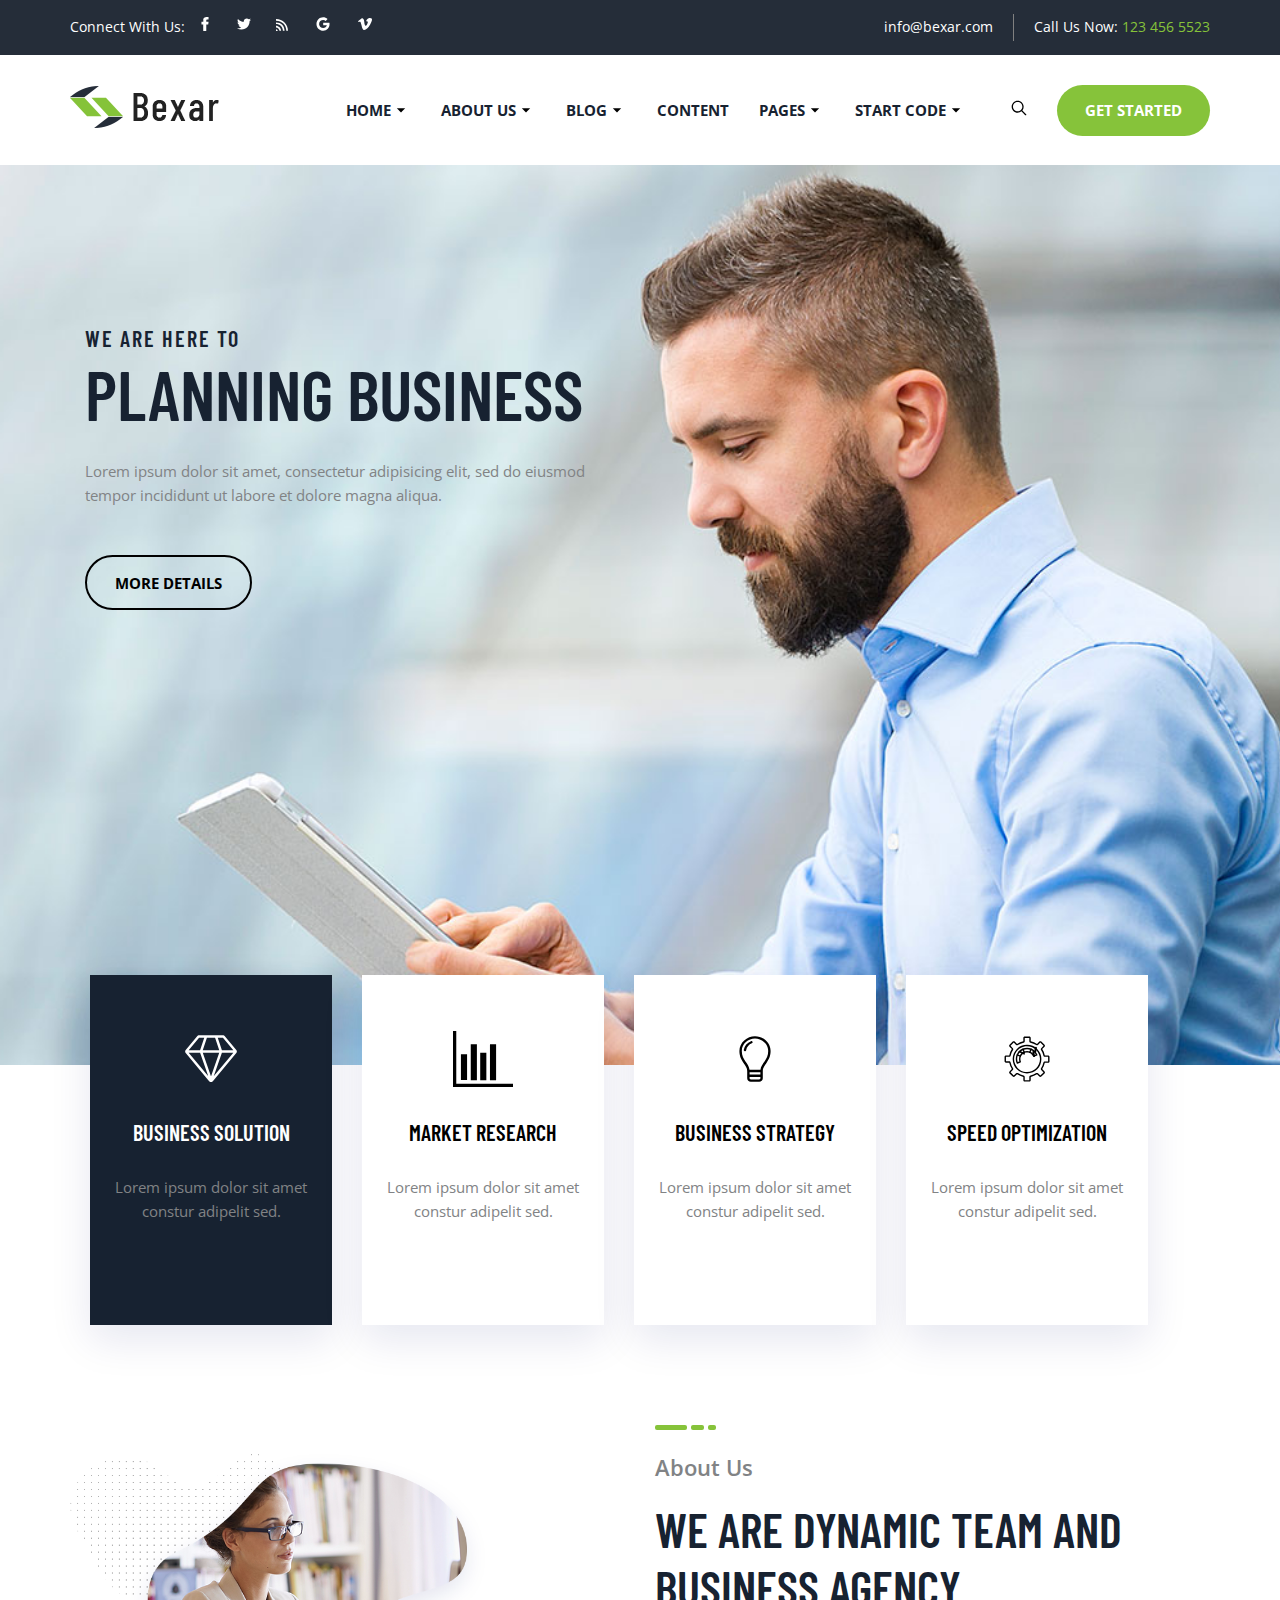
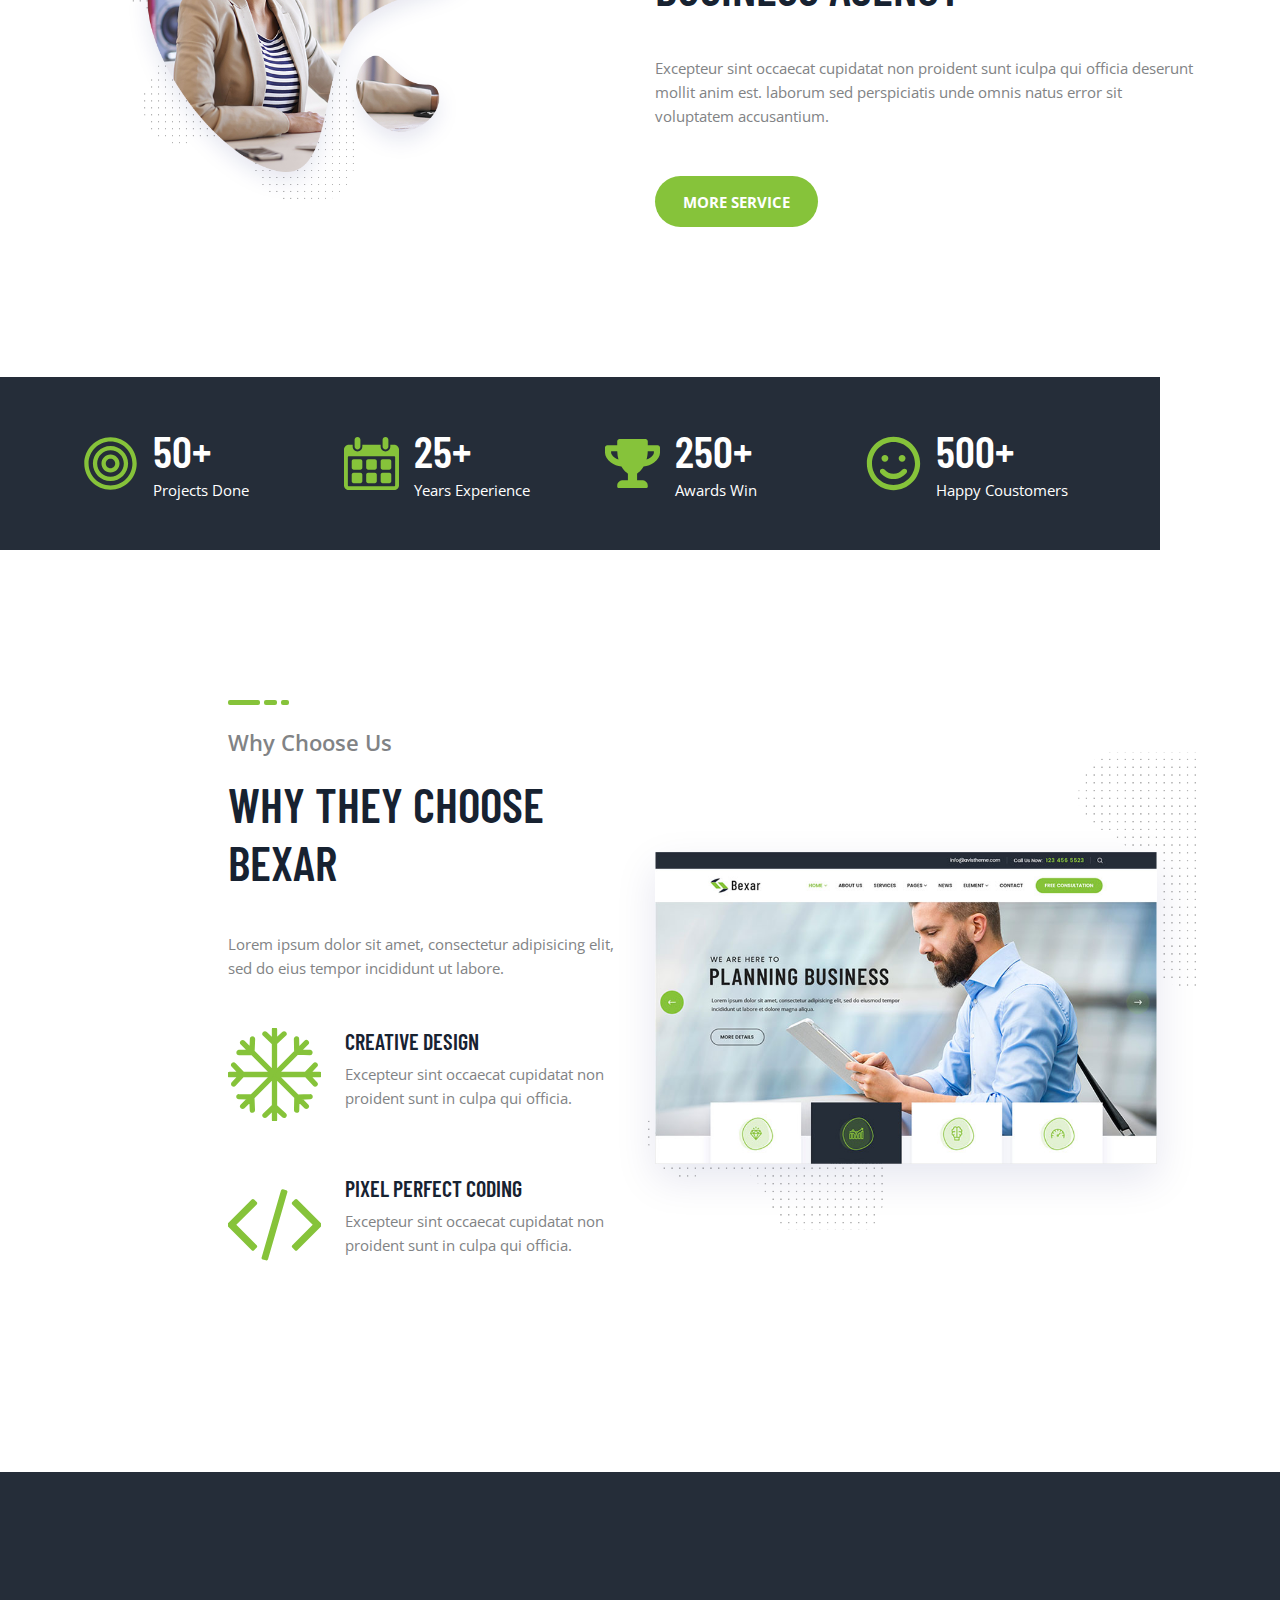
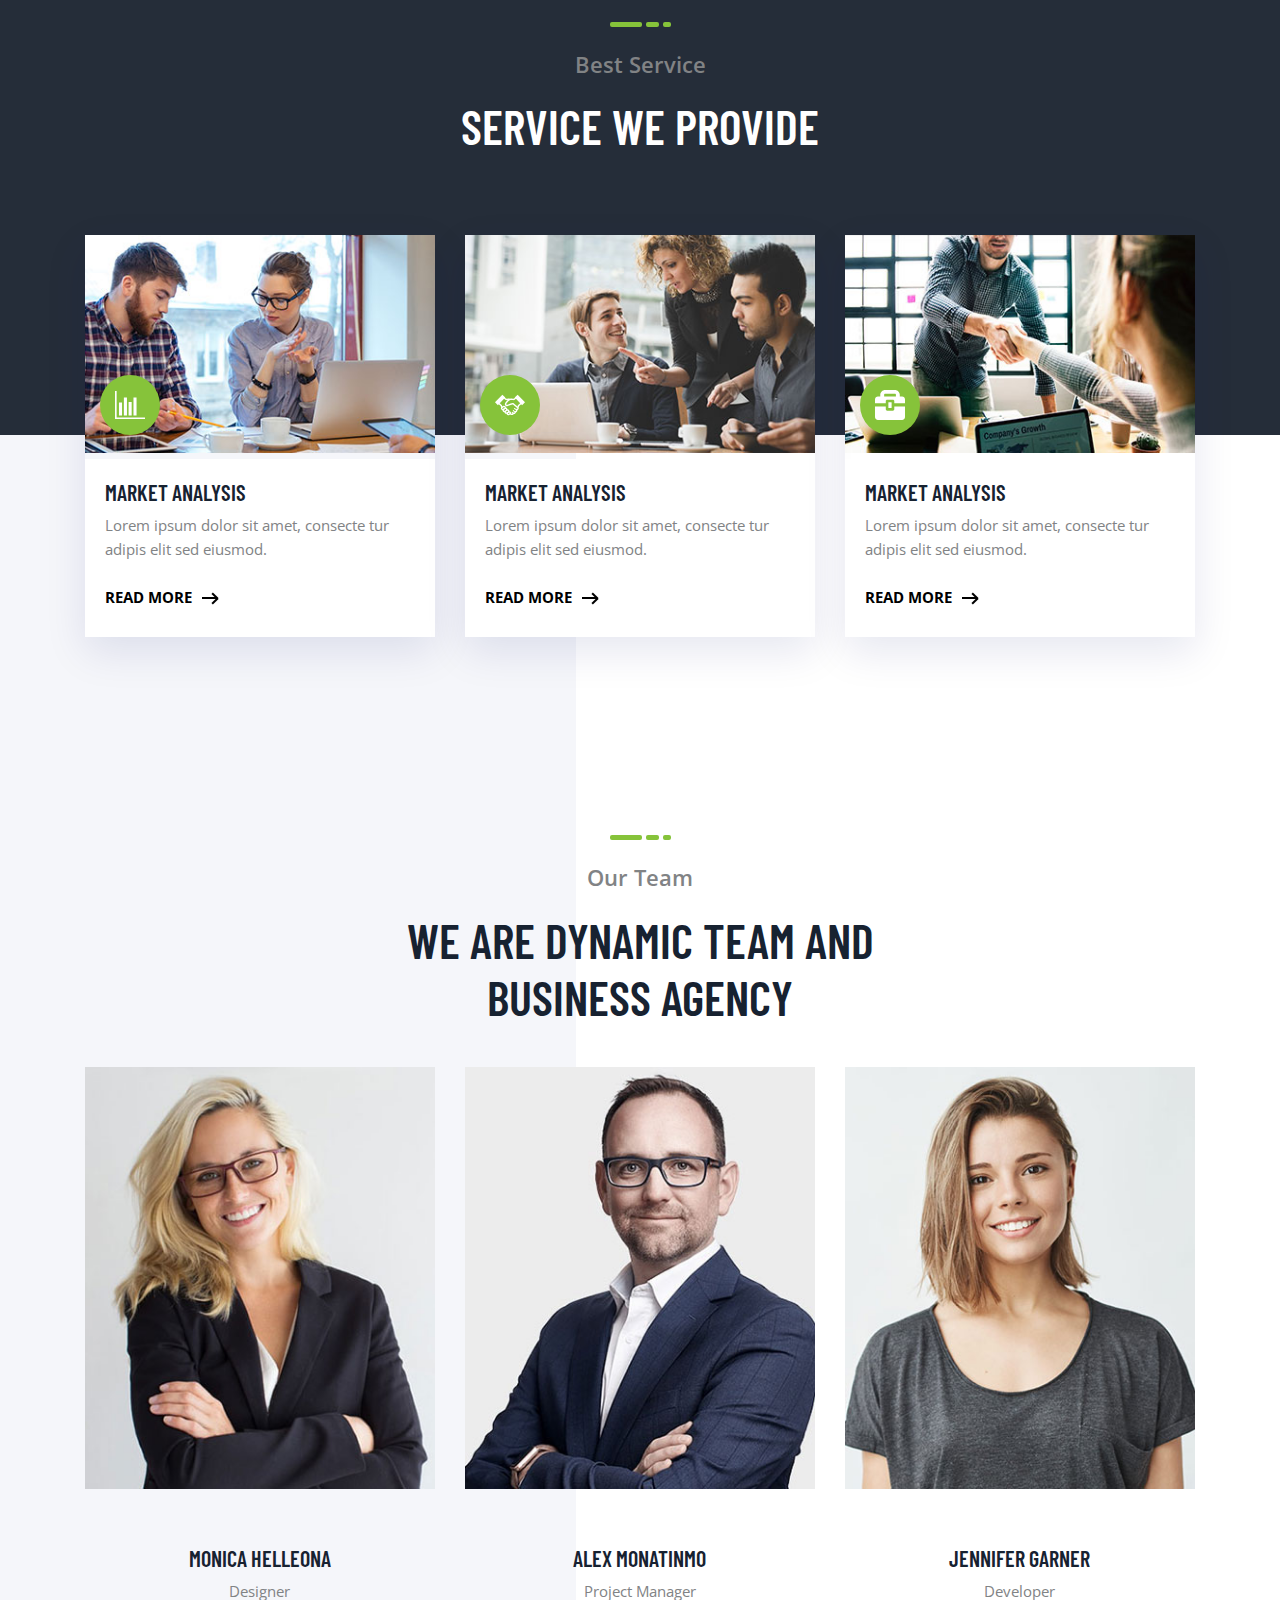
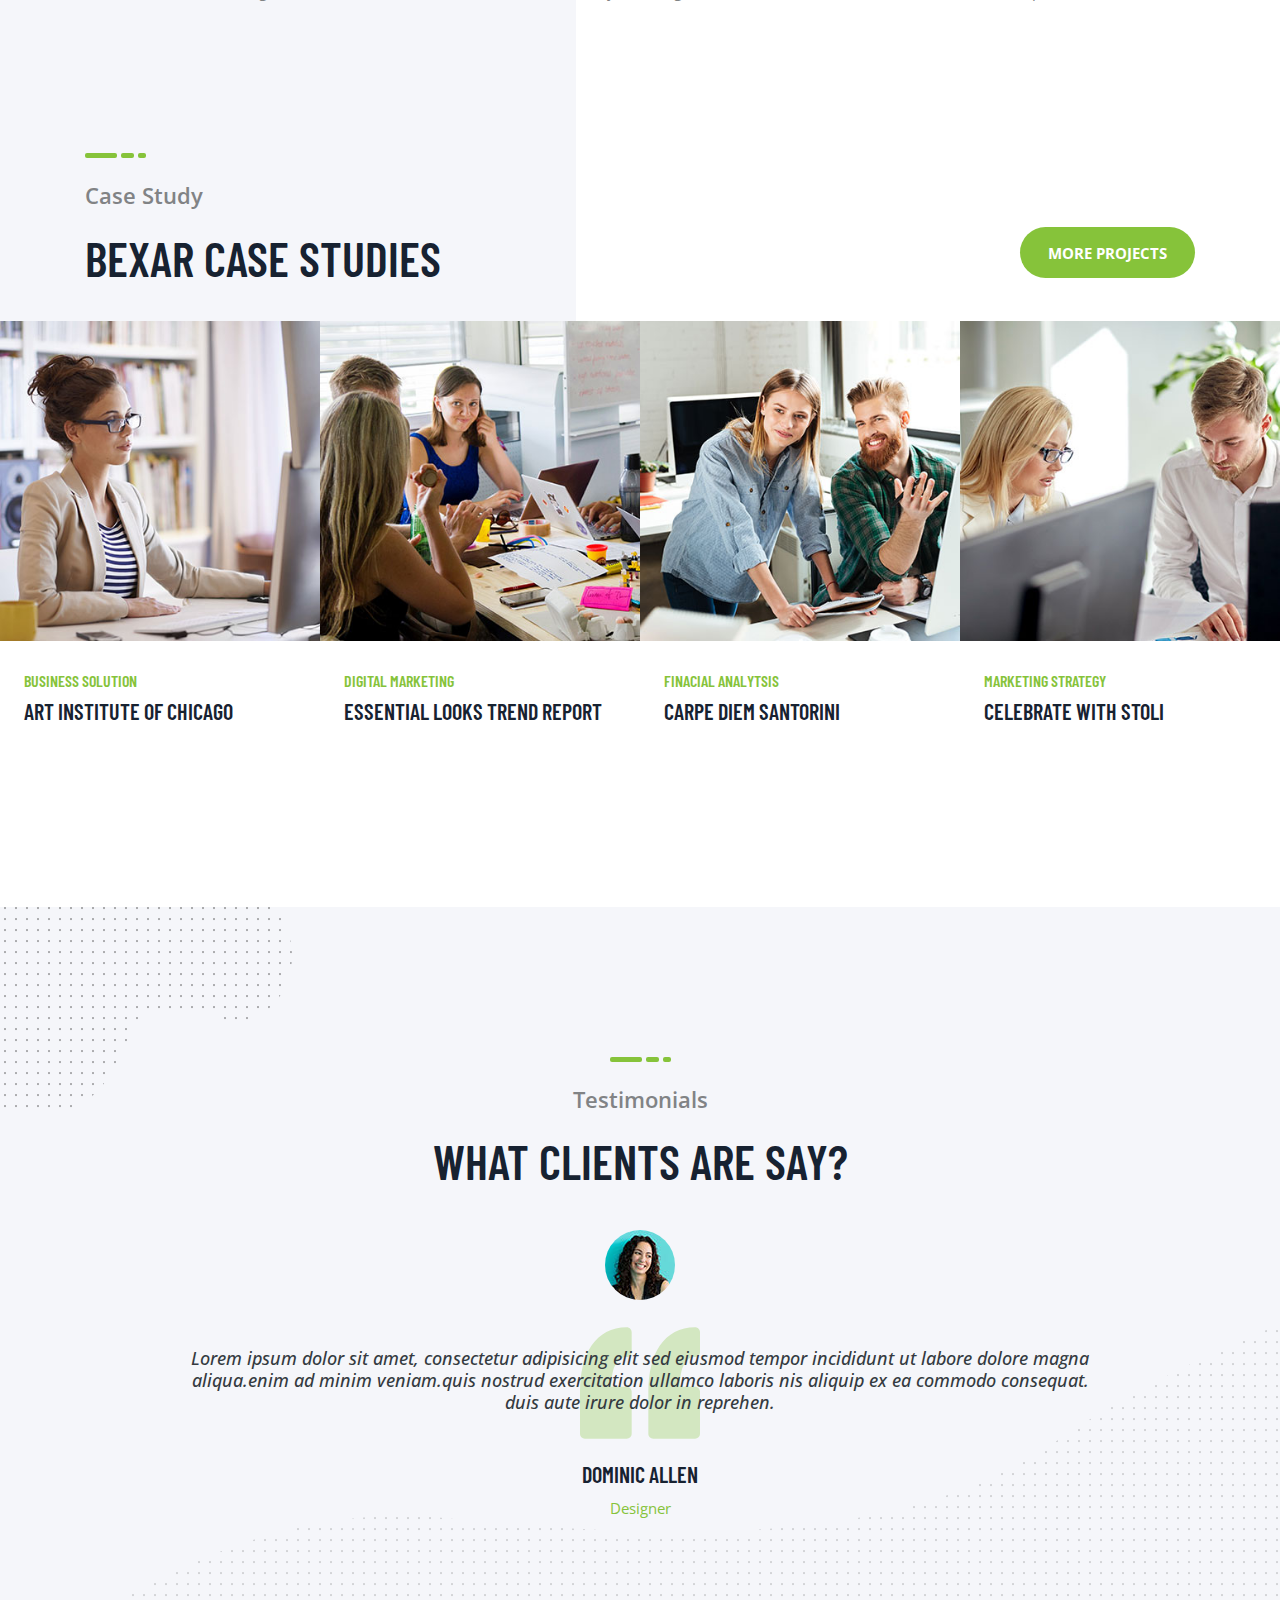
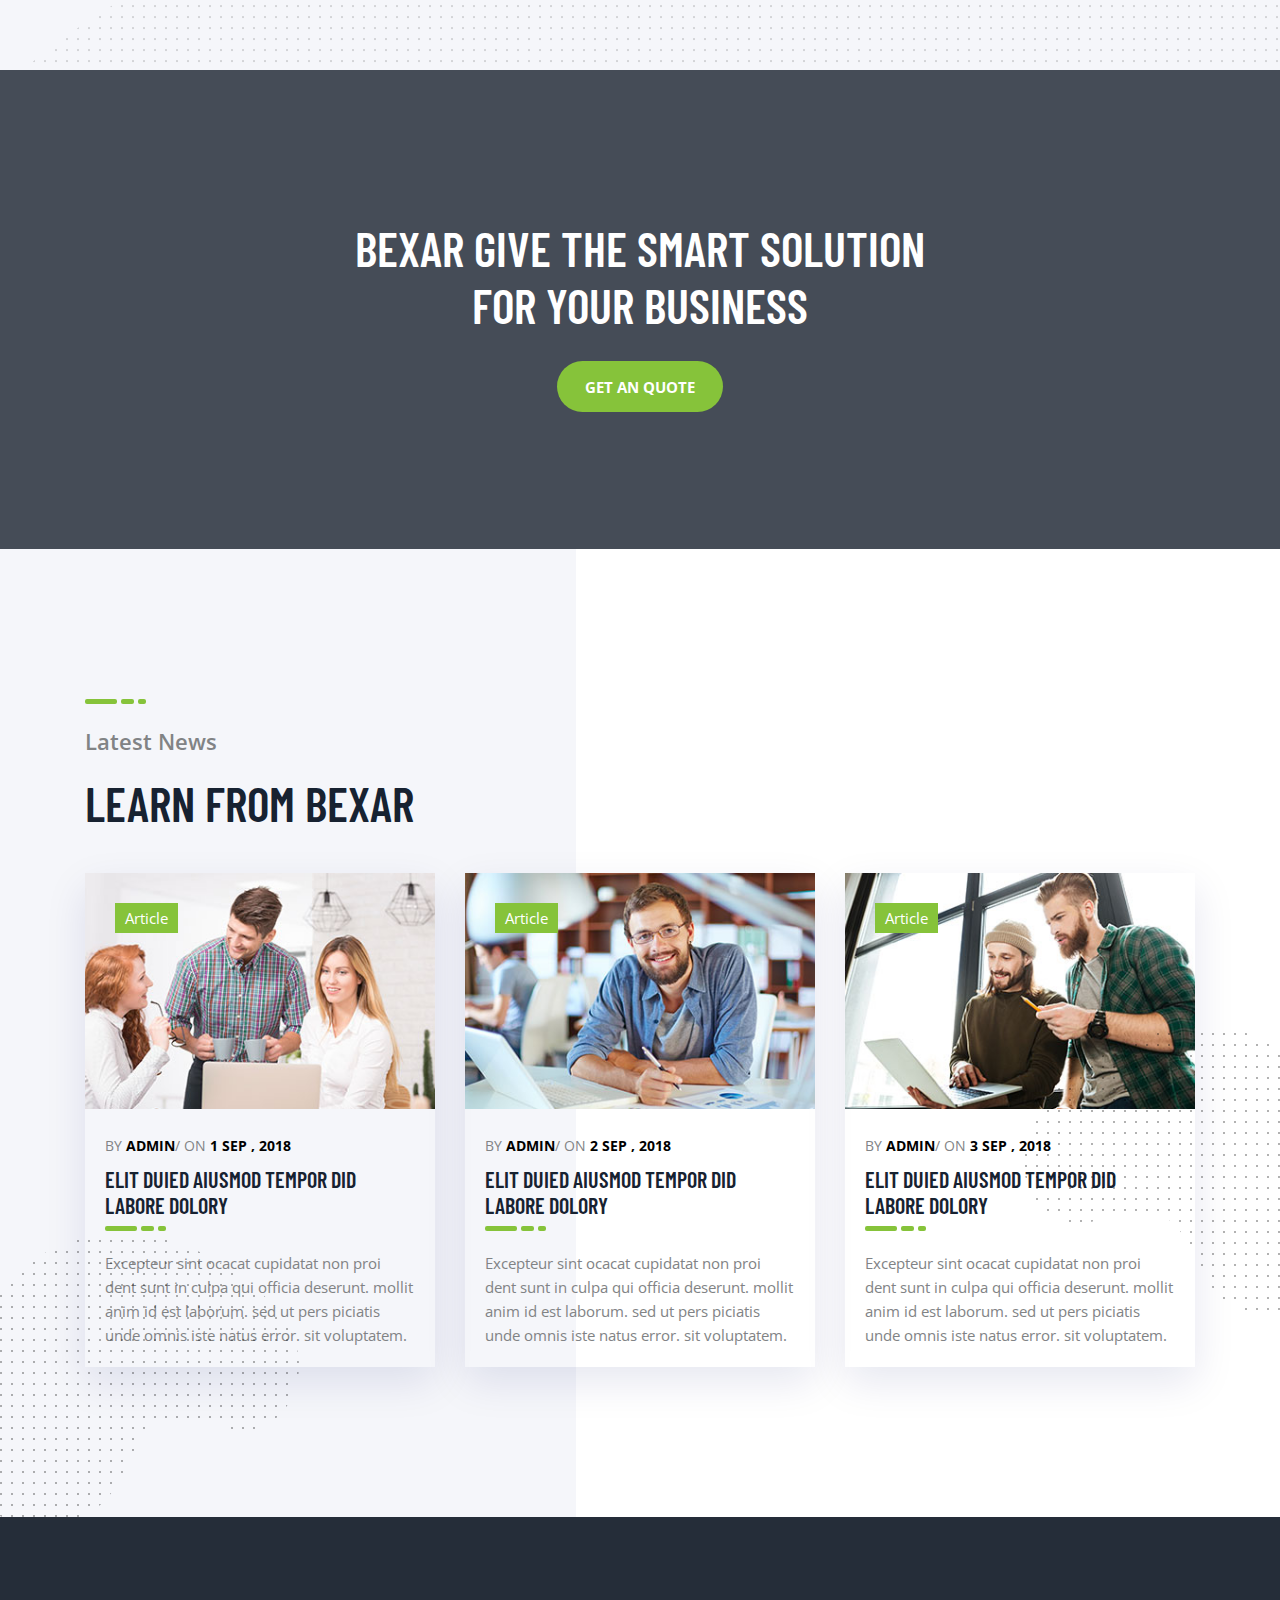
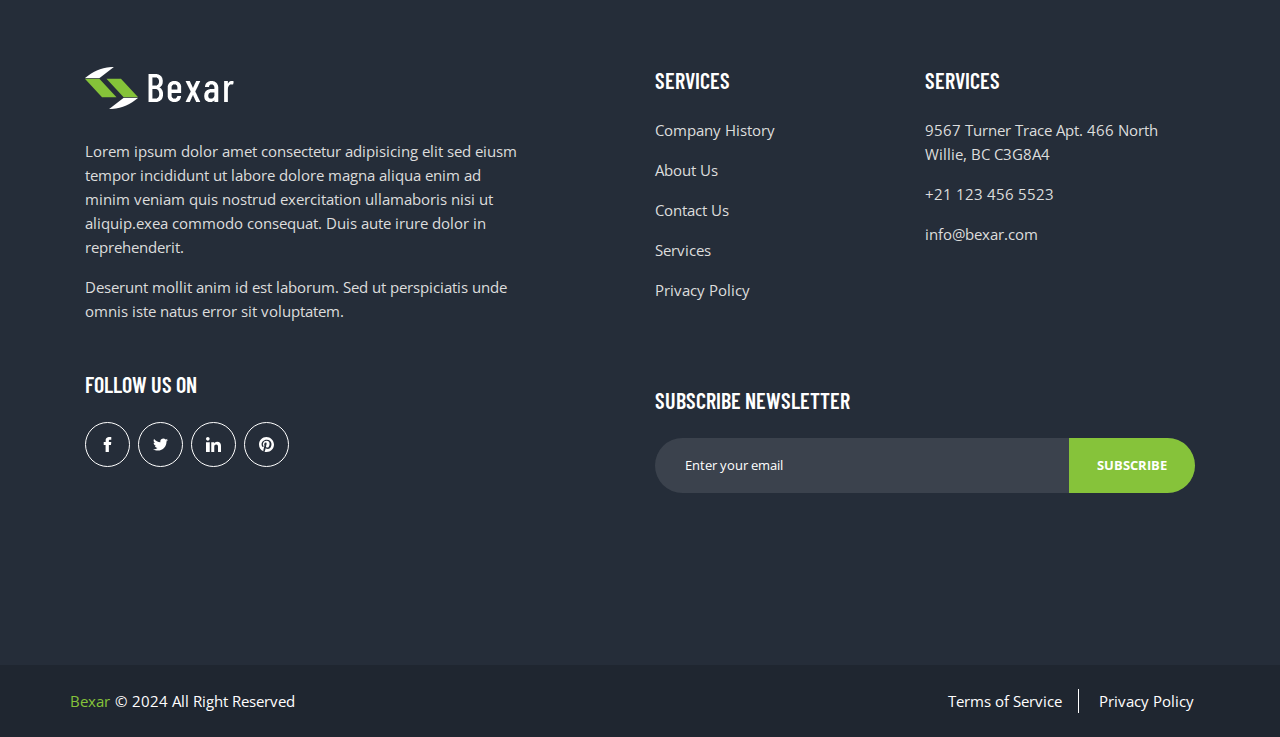
==== commit f488d109: "all sections are added waiting for scss update" ====
--- a/index.html
+++ b/index.html
@@ -395,8 +395,6 @@
           </div>
         </div>
       </div>
-    </section>
-    <!-- <section class="project">
       <div class="container">
         <div class="case-study">
           <div class="case-context">
@@ -412,11 +410,52 @@
             <button class="header-btn button">MORE PROJECTS</button>
           </div>
         </div>
-        <div class="project-imgs">
-          
-        </div>
-      </div>
-    </section> -->
+      </div>
+    </section>
+    <section class="project">
+      <div class="projects">
+        <div class="project-container">
+          <img class="project-main" src="./assets/images/projects/project-1.jpg" alt="project">
+          <div class="project-card">
+            <div class="project-img"></div>
+            <div class="project-text">
+              <h6 class="h6-green">BUSINESS SOLUTION</h6>
+              <div class="choose-big">ART INSTITUTE OF CHICAGO</div>
+            </div>
+          </div>
+        </div>
+        <div class="project-container">
+          <img class="project-main" src="./assets/images/projects/project-2.jpg" alt="project">
+          <div class="project-card">
+            <div class="project-img"></div>
+            <div class="project-text">
+              <h6 class="h6-green">DIGITAL MARKETING</h6>
+              <div class="choose-big">ESSENTIAL LOOKS TREND REPORT</div>
+            </div>
+          </div>
+        </div>
+        <div class="project-container">
+          <img class="project-main" src="./assets/images/projects/project-3.jpg" alt="project">
+          <div class="project-card">
+            <div class="project-img"></div>
+            <div class="project-text">
+              <h6 class="h6-green">FINACIAL ANALYTSIS</h6>
+              <div class="choose-big">CARPE DIEM SANTORINI</div>
+            </div>
+          </div>
+        </div>
+        <div class="project-container">
+          <img class="project-main" src="./assets/images/projects/project-4.jpg" alt="project">
+          <div class="project-card">
+            <div class="project-img"></div>
+            <div class="project-text">
+              <h6 class="h6-green">MARKETING STRATEGY</h6>
+              <div class="choose-big">CELEBRATE WITH STOLI</div>
+            </div>
+          </div>
+        </div>
+      </div>
+    </section>
     <section class="section dotted-bg">
       <div class="container">
         <div class="client-both">
--- a/assets/css/main.css
+++ b/assets/css/main.css
@@ -655,6 +655,9 @@
   justify-content: center;
   padding: 0 15px;
 }
+.team-text .about-big{
+  text-align: center;
+}
 .teams{
   display: flex;
   flex-wrap: wrap;
@@ -663,6 +666,7 @@
   width: 33.33%;
   padding: 0 15px;
   display: flex;
+  gap: 50px;
   flex-direction: column;
 }
 .team-icon{
@@ -736,8 +740,9 @@
 }
 .case-study{
   display: flex;
-  padding: 155px 0 24px;
-}
+  padding: 150px 0 34px 0;
+}
+
 .case-context{
   width: 66.66%;
   padding: 0 15px;
@@ -931,7 +936,34 @@
   background-size: cover;
   position: absolute;
 }
-
+/*  */
+.project{
+  padding-bottom: 150px;
+}
+.projects{
+  display: flex;
+  width: 100%;
+}
+.project-container{
+  width: 25%;
+}
+.project-main{
+  width: 100%;
+  height: auto;
+}
+.project-text{
+  display: flex;
+  flex-direction: column;
+  margin: 24px;
+}
+.h6-green{
+  font-family: "Barlow Condensed", sans-serif;
+  font-weight: 600;
+  line-height: 1.2;
+  color: #86c33a;
+  padding-bottom: 0.5rem;
+  font-size: 16px;
+}
 /*  */
 .news{
   padding:  0 15px;
@@ -1108,6 +1140,13 @@
   }
   .overlay-content{
     width: 83%;
+  }
+  .projects{
+    display: flex;
+    flex-wrap: wrap;
+  }
+  .project-container{
+    width: 50%;
   }
 }
 @media only screen and (max-width: 800px) {
@@ -1175,4 +1214,7 @@
   .team{
     width: 100%;
   }
+  .project-container{
+    width: 100%;
+  }
 }